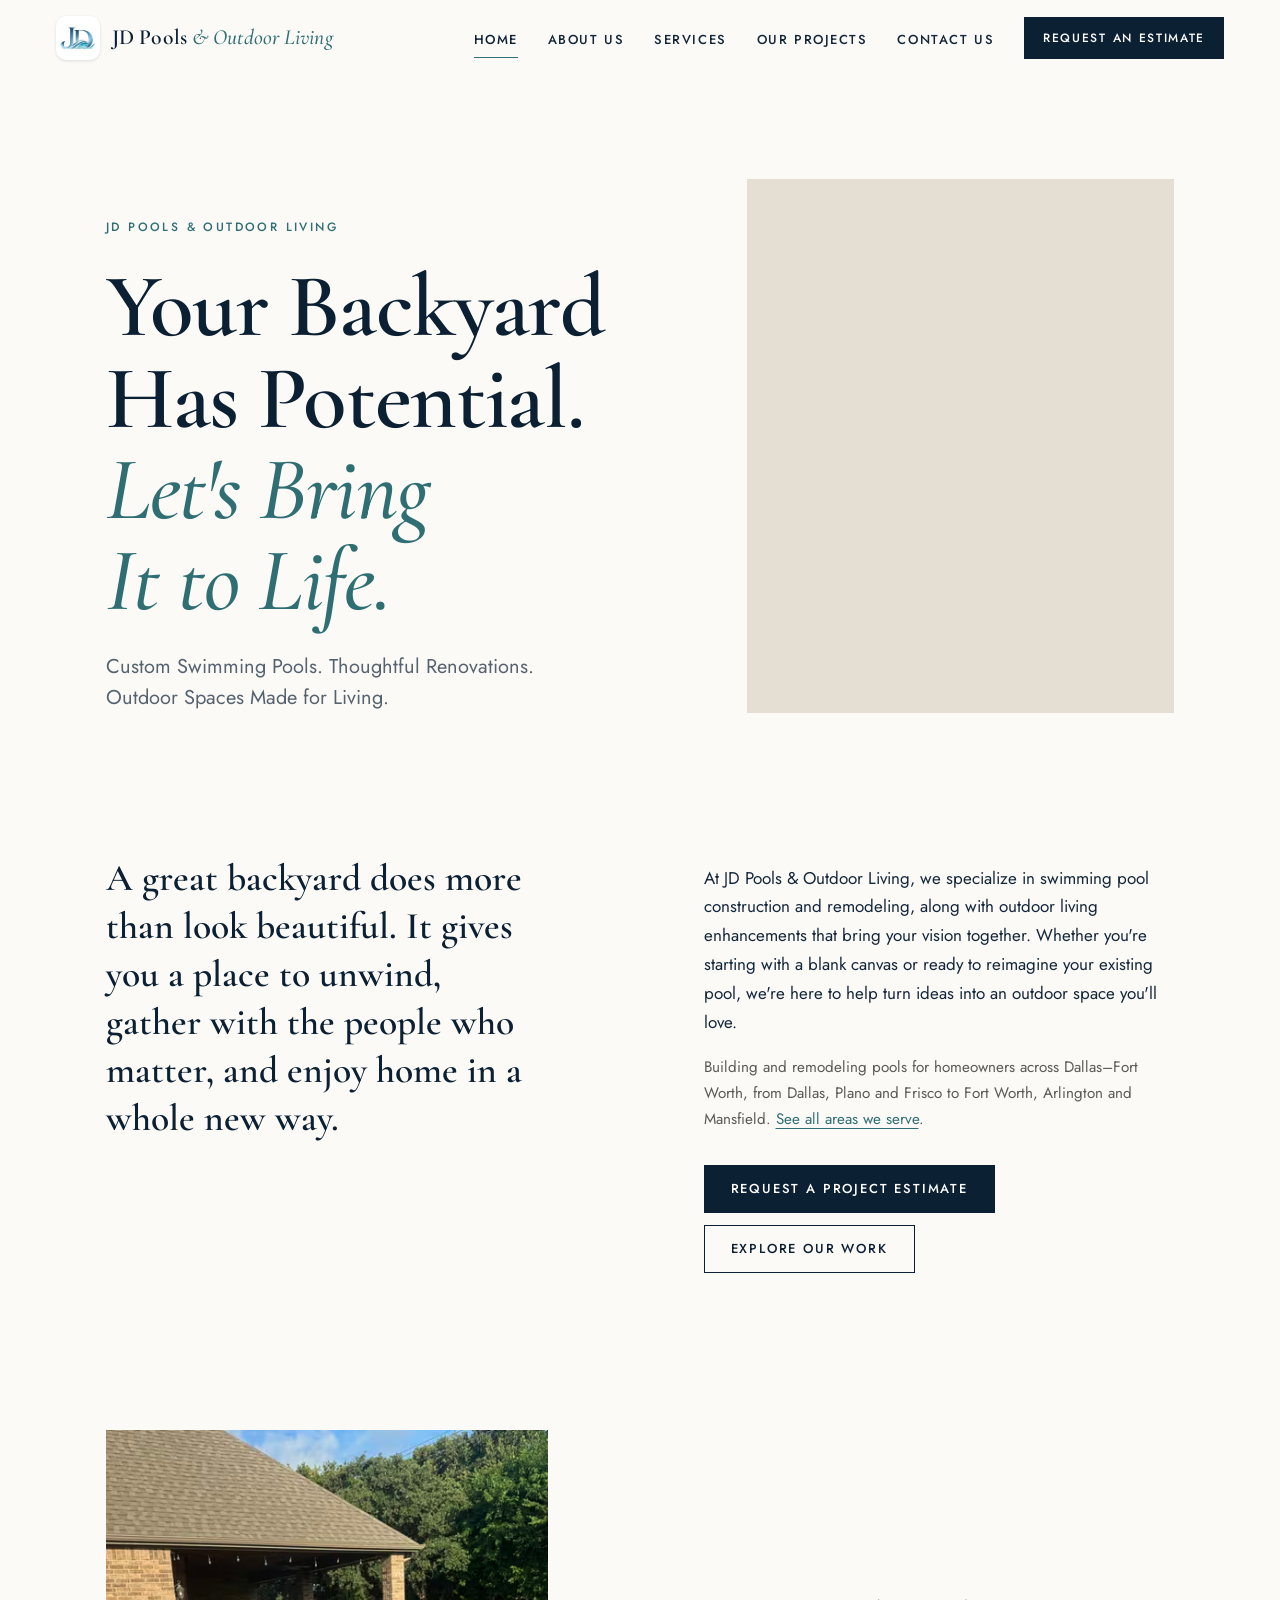
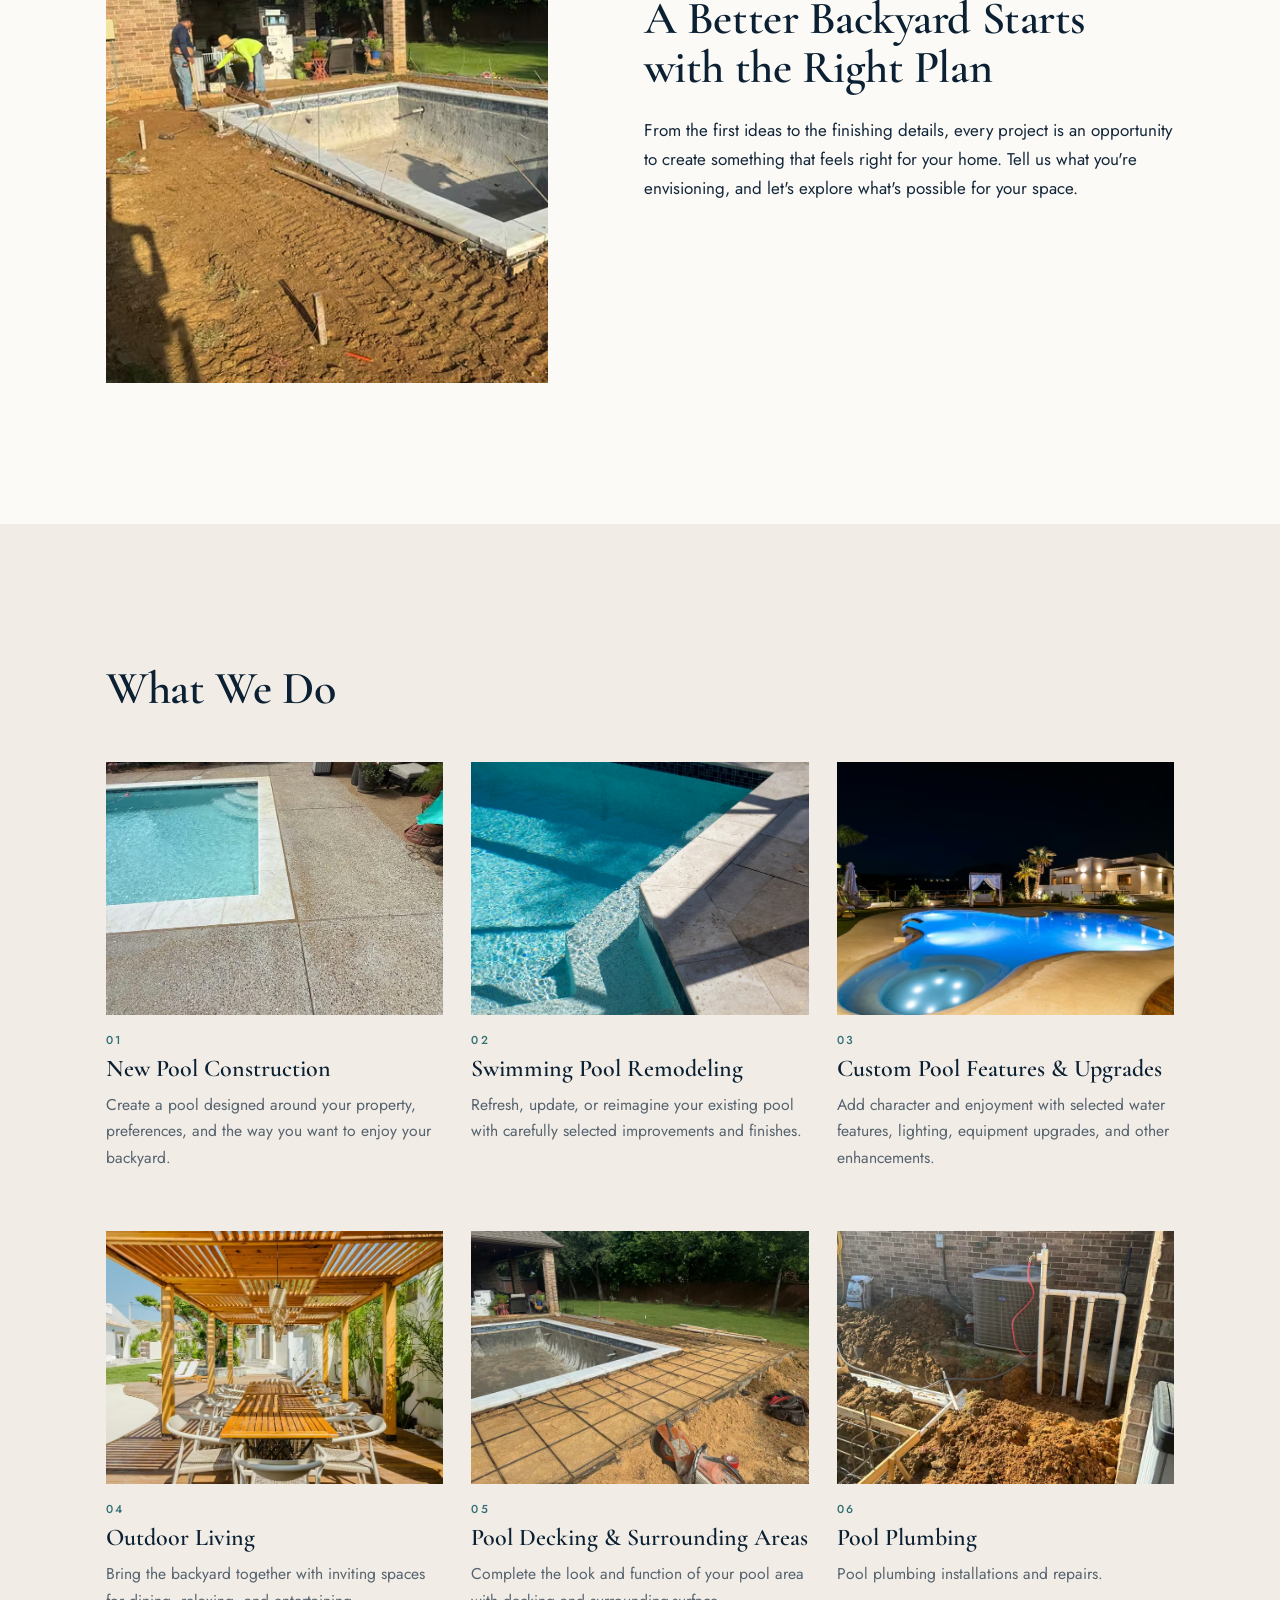
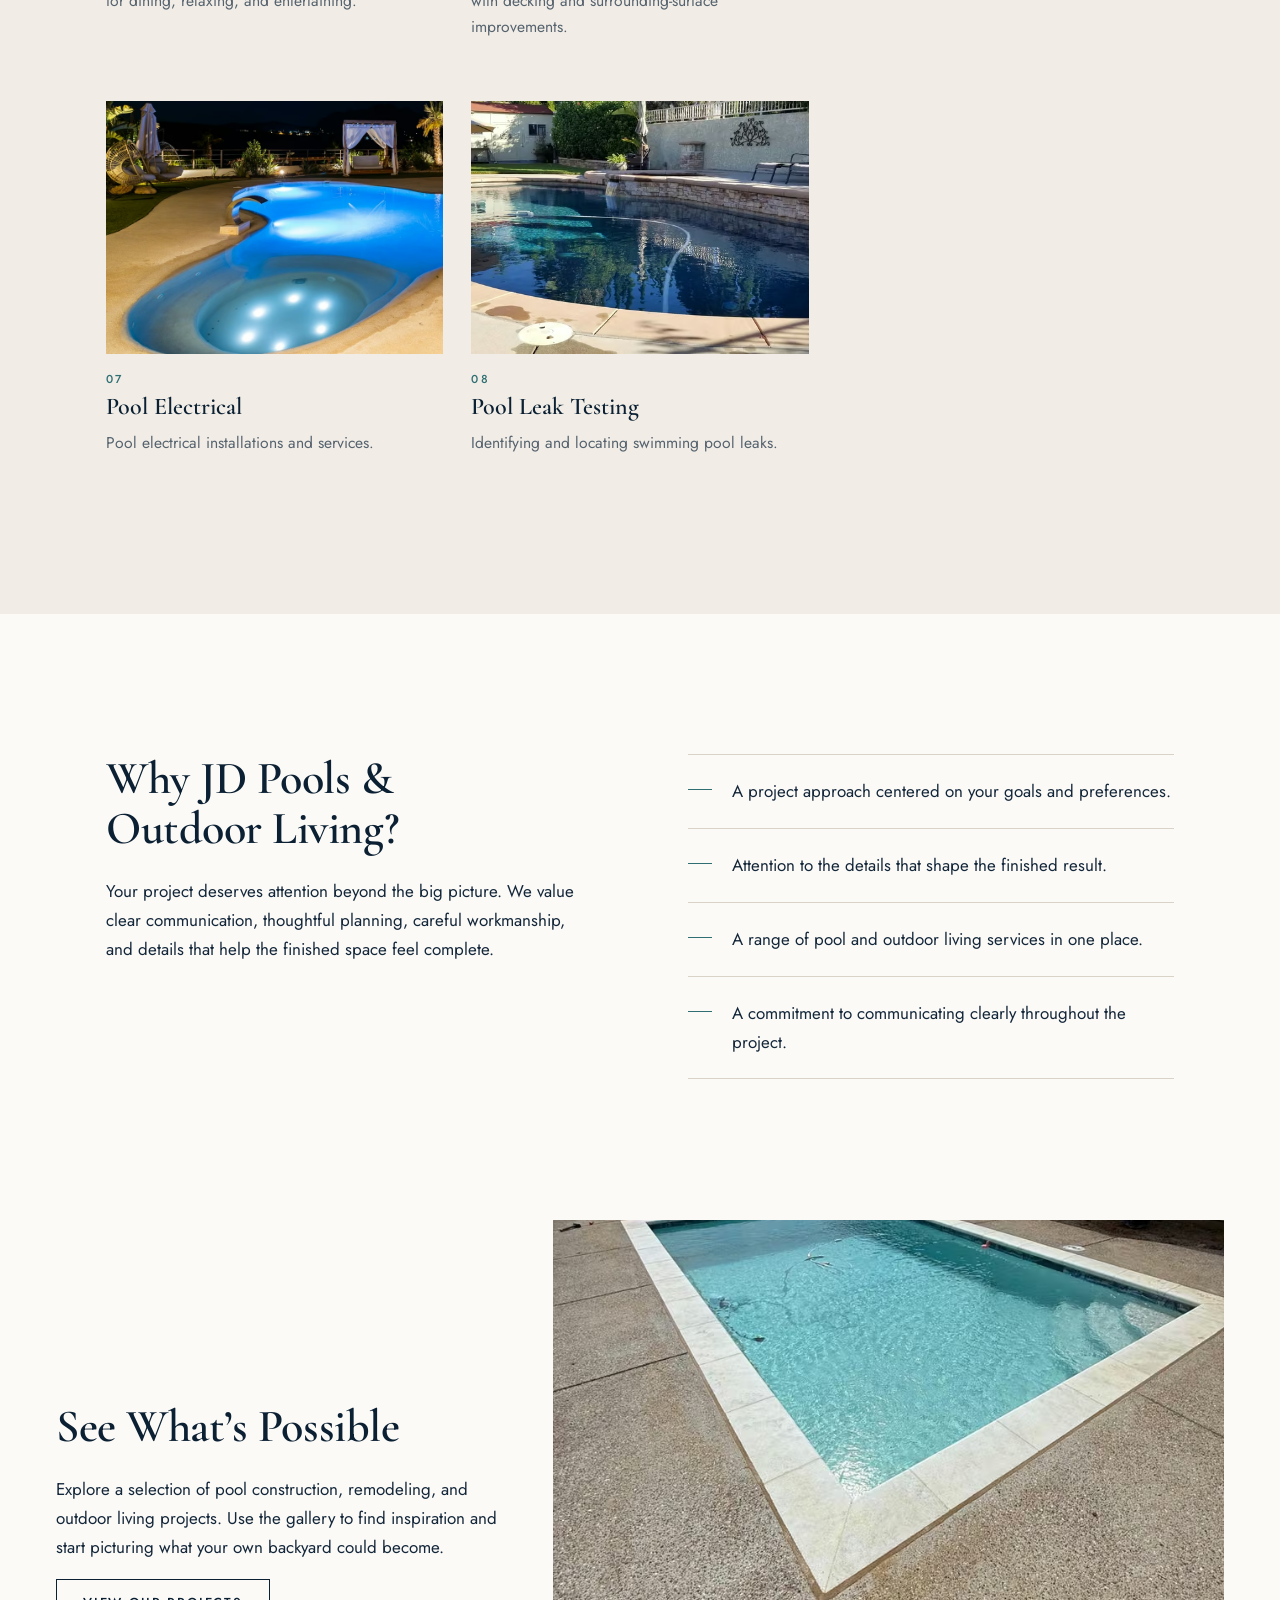
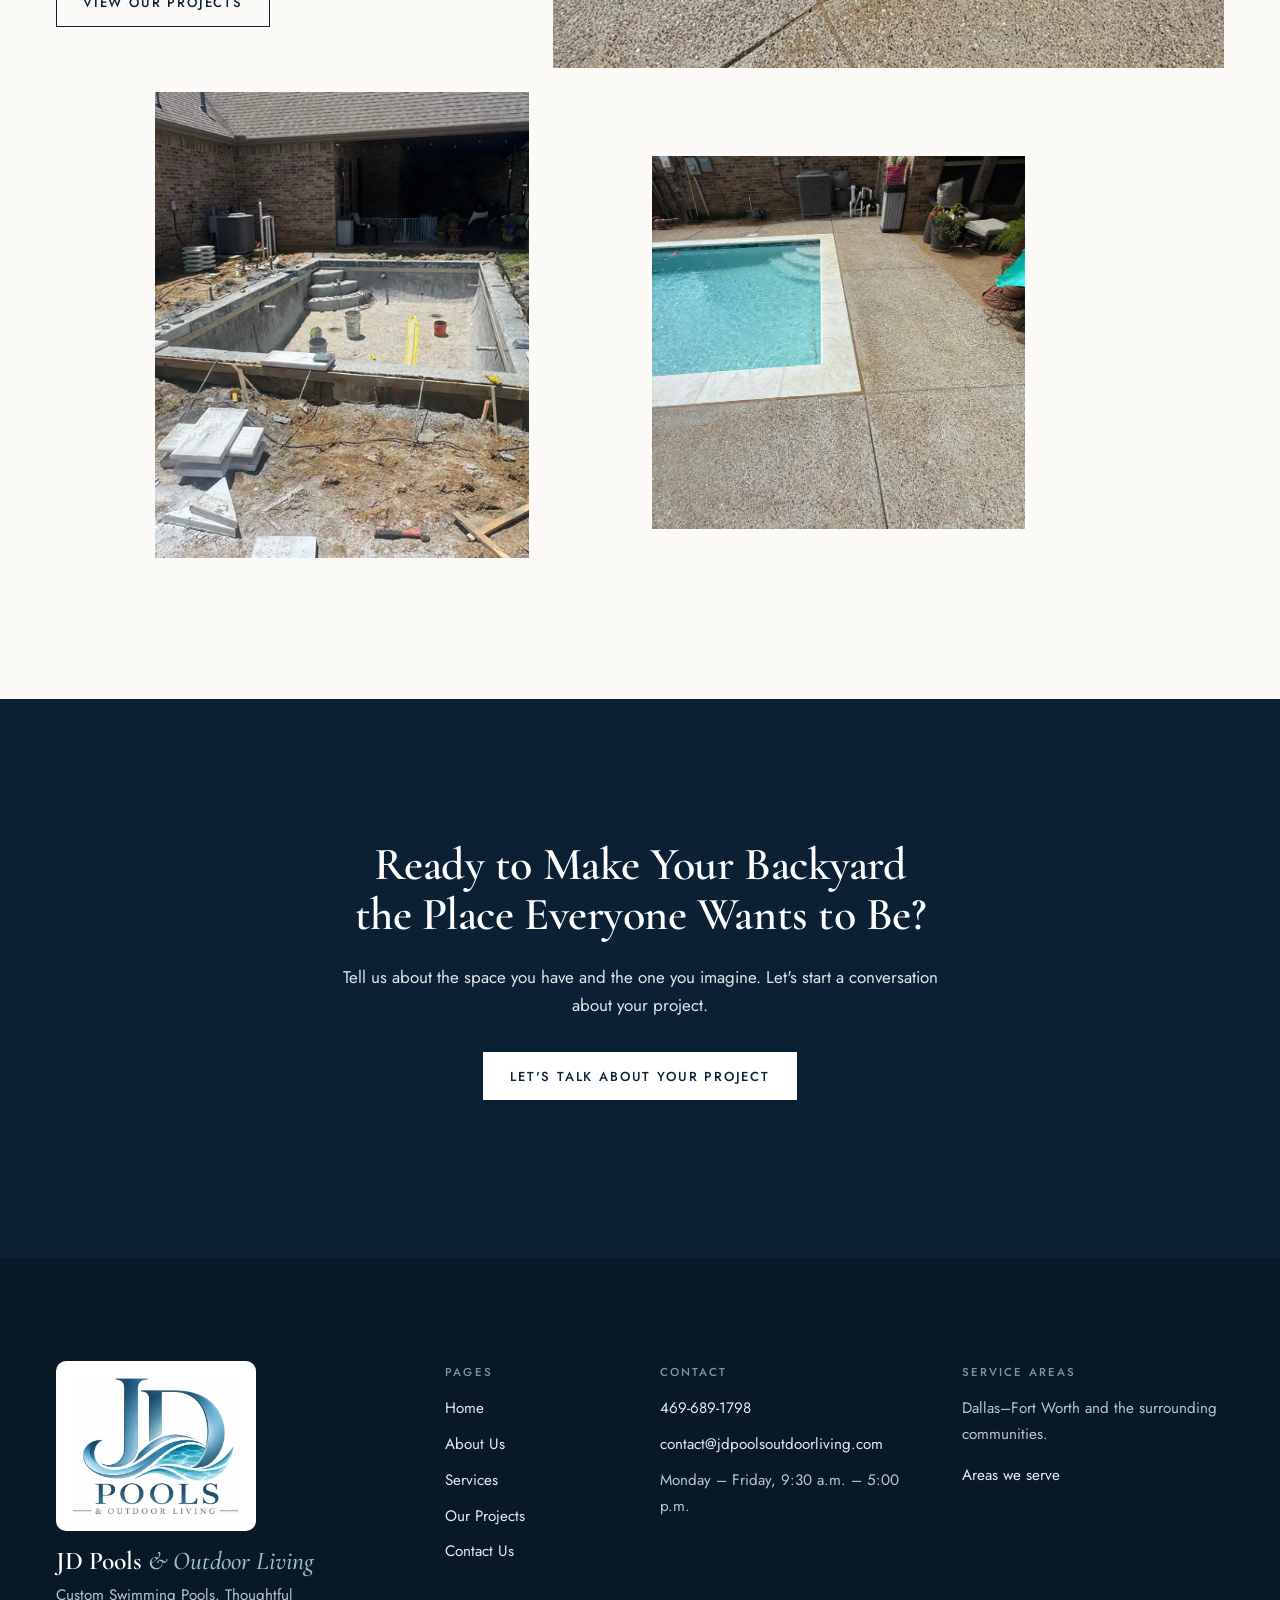
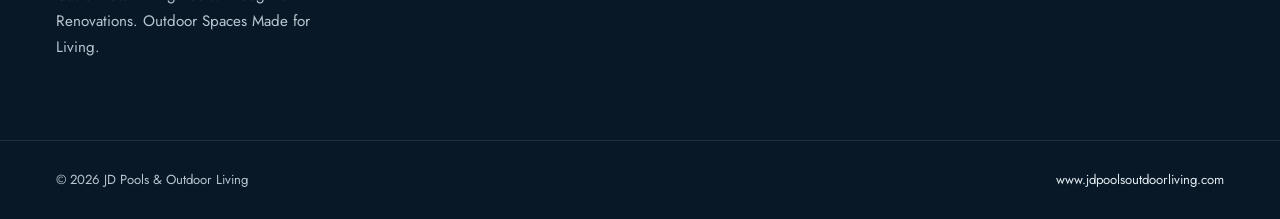
==== index.html @ 35a2183e "Publish Version A static preview for GitHub Pages" ====
<!doctype html>
<html lang="en-US">
<head>
<meta charset="utf-8">
<meta name="viewport" content="width=device-width, initial-scale=1">
<title>Custom Pool Builder in Dallas–Fort Worth | JD Pools &amp; Outdoor Living</title>
<meta name="description" content="Custom swimming pools, thoughtful renovations and outdoor spaces made for living. Pool construction and remodeling across Dallas, Fort Worth, Plano, Frisco, Arlington and nearby DFW cities."><meta name="robots" content="noindex, nofollow"><link rel="canonical" href="https://www.jdpoolsoutdoorliving.com/">
<meta property="og:type" content="website">
<meta property="og:site_name" content="JD Pools &amp; Outdoor Living">
<meta property="og:title" content="Custom Pool Builder in Dallas–Fort Worth | JD Pools &amp; Outdoor Living">
<meta property="og:description" content="Custom swimming pools, thoughtful renovations and outdoor spaces made for living. Pool construction and remodeling across Dallas, Fort Worth, Plano, Frisco, Arlington and nearby DFW cities."><meta property="og:url" content="https://www.jdpoolsoutdoorliving.com/">
<meta property="og:image" content="https://www.jdpoolsoutdoorliving.com/static/img/logo.png"><meta property="og:image:width" content="1122"><meta property="og:image:height" content="937"><meta name="twitter:card" content="summary">
<meta name="theme-color" content="#0b2033">
<link rel="icon" href="static/img/favicon-32.png" type="image/png">
<link rel="icon" href="favicon.ico" sizes="32x32">
<link rel="apple-touch-icon" href="static/img/apple-touch-icon.png">
<link rel="preload" href="static/fonts/cormorantgaramond-600-latin.woff2" as="font" type="font/woff2" crossorigin>
<link rel="preload" href="static/fonts/jost-400-latin.woff2" as="font" type="font/woff2" crossorigin>
<link rel="stylesheet" href="static/css/site.css?v=202611111937">
<link rel="preload" as="image" type="image/avif" media="(max-width: 899px)" imagesrcset="static/img/photos/finished-long-m-480.avif 480w, static/img/photos/finished-long-m-800.avif 800w, static/img/photos/finished-long-m-1200.avif 1200w" imagesizes="calc(100vw - 40px)" fetchpriority="high"><link rel="preload" as="image" type="image/avif" media="(min-width: 900px)" imagesrcset="static/img/photos/finished-long-480.avif 480w, static/img/photos/finished-long-800.avif 800w, static/img/photos/finished-long-1200.avif 1200w" imagesizes="42vw" fetchpriority="high"><script type="application/ld+json">{
 "@context": "https://schema.org",
 "@type": [
  "LocalBusiness",
  "HomeAndConstructionBusiness"
 ],
 "@id": "https://www.jdpoolsoutdoorliving.com/#business",
 "name": "JD Pools & Outdoor Living",
 "url": "https://www.jdpoolsoutdoorliving.com/",
 "logo": "https://www.jdpoolsoutdoorliving.com/static/img/logo.png",
 "image": "https://www.jdpoolsoutdoorliving.com/static/img/logo.png",
 "telephone": "+14696891798",
 "email": "contact@jdpoolsoutdoorliving.com",
 "openingHoursSpecification": [
  {
   "@type": "OpeningHoursSpecification",
   "dayOfWeek": [
    "Monday",
    "Tuesday",
    "Wednesday",
    "Thursday",
    "Friday"
   ],
   "opens": "09:30",
   "closes": "17:00"
  }
 ],
 "areaServed": [
  {
   "@type": "City",
   "name": "Dallas",
   "containedInPlace": {
    "@type": "AdministrativeArea",
    "name": "Dallas County, Texas",
    "containedInPlace": {
     "@type": "State",
     "name": "Texas"
    }
   }
  },
  {
   "@type": "City",
   "name": "Fort Worth",
   "containedInPlace": {
    "@type": "AdministrativeArea",
    "name": "Tarrant County, Texas",
    "containedInPlace": {
     "@type": "State",
     "name": "Texas"
    }
   }
  },
  {
   "@type": "City",
   "name": "Arlington",
   "containedInPlace": {
    "@type": "AdministrativeArea",
    "name": "Tarrant County, Texas",
    "containedInPlace": {
     "@type": "State",
     "name": "Texas"
    }
   }
  },
  {
   "@type": "City",
   "name": "Plano",
   "containedInPlace": {
    "@type": "AdministrativeArea",
    "name": "Collin County, Texas",
    "containedInPlace": {
     "@type": "State",
     "name": "Texas"
    }
   }
  },
  {
   "@type": "City",
   "name": "Frisco",
   "containedInPlace": {
    "@type": "AdministrativeArea",
    "name": "Collin County, Texas",
    "containedInPlace": {
     "@type": "State",
     "name": "Texas"
    }
   }
  },
  {
   "@type": "City",
   "name": "McKinney",
   "containedInPlace": {
    "@type": "AdministrativeArea",
    "name": "Collin County, Texas",
    "containedInPlace": {
     "@type": "State",
     "name": "Texas"
    }
   }
  },
  {
   "@type": "City",
   "name": "Allen",
   "containedInPlace": {
    "@type": "AdministrativeArea",
    "name": "Collin County, Texas",
    "containedInPlace": {
     "@type": "State",
     "name": "Texas"
    }
   }
  },
  {
   "@type": "City",
   "name": "Richardson",
   "containedInPlace": {
    "@type": "AdministrativeArea",
    "name": "Dallas County, Texas",
    "containedInPlace": {
     "@type": "State",
     "name": "Texas"
    }
   }
  },
  {
   "@type": "City",
   "name": "Wylie",
   "containedInPlace": {
    "@type": "AdministrativeArea",
    "name": "Collin County, Texas",
    "containedInPlace": {
     "@type": "State",
     "name": "Texas"
    }
   }
  },
  {
   "@type": "City",
   "name": "Sachse",
   "containedInPlace": {
    "@type": "AdministrativeArea",
    "name": "Dallas County, Texas",
    "containedInPlace": {
     "@type": "State",
     "name": "Texas"
    }
   }
  },
  {
   "@type": "City",
   "name": "Celina",
   "containedInPlace": {
    "@type": "AdministrativeArea",
    "name": "Collin County, Texas",
    "containedInPlace": {
     "@type": "State",
     "name": "Texas"
    }
   }
  },
  {
   "@type": "City",
   "name": "Irving",
   "containedInPlace": {
    "@type": "AdministrativeArea",
    "name": "Dallas County, Texas",
    "containedInPlace": {
     "@type": "State",
     "name": "Texas"
    }
   }
  },
  {
   "@type": "City",
   "name": "Garland",
   "containedInPlace": {
    "@type": "AdministrativeArea",
    "name": "Dallas County, Texas",
    "containedInPlace": {
     "@type": "State",
     "name": "Texas"
    }
   }
  },
  {
   "@type": "City",
   "name": "Mesquite",
   "containedInPlace": {
    "@type": "AdministrativeArea",
    "name": "Dallas County, Texas",
    "containedInPlace": {
     "@type": "State",
     "name": "Texas"
    }
   }
  },
  {
   "@type": "City",
   "name": "Grand Prairie",
   "containedInPlace": {
    "@type": "AdministrativeArea",
    "name": "Dallas County, Texas",
    "containedInPlace": {
     "@type": "State",
     "name": "Texas"
    }
   }
  },
  {
   "@type": "City",
   "name": "Carrollton",
   "containedInPlace": {
    "@type": "AdministrativeArea",
    "name": "Dallas County, Texas",
    "containedInPlace": {
     "@type": "State",
     "name": "Texas"
    }
   }
  },
  {
   "@type": "City",
   "name": "Cedar Hill",
   "containedInPlace": {
    "@type": "AdministrativeArea",
    "name": "Dallas County, Texas",
    "containedInPlace": {
     "@type": "State",
     "name": "Texas"
    }
   }
  },
  {
   "@type": "City",
   "name": "DeSoto",
   "containedInPlace": {
    "@type": "AdministrativeArea",
    "name": "Dallas County, Texas",
    "containedInPlace": {
     "@type": "State",
     "name": "Texas"
    }
   }
  },
  {
   "@type": "City",
   "name": "Duncanville",
   "containedInPlace": {
    "@type": "AdministrativeArea",
    "name": "Dallas County, Texas",
    "containedInPlace": {
     "@type": "State",
     "name": "Texas"
    }
   }
  },
  {
   "@type": "City",
   "name": "Grapevine",
   "containedInPlace": {
    "@type": "AdministrativeArea",
    "name": "Tarrant County, Texas",
    "containedInPlace": {
     "@type": "State",
     "name": "Texas"
    }
   }
  },
  {
   "@type": "City",
   "name": "Euless",
   "containedInPlace": {
    "@type": "AdministrativeArea",
    "name": "Tarrant County, Texas",
    "containedInPlace": {
     "@type": "State",
     "name": "Texas"
    }
   }
  },
  {
   "@type": "City",
   "name": "Bedford",
   "containedInPlace": {
    "@type": "AdministrativeArea",
    "name": "Tarrant County, Texas",
    "containedInPlace": {
     "@type": "State",
     "name": "Texas"
    }
   }
  },
  {
   "@type": "City",
   "name": "Hurst",
   "containedInPlace": {
    "@type": "AdministrativeArea",
    "name": "Tarrant County, Texas",
    "containedInPlace": {
     "@type": "State",
     "name": "Texas"
    }
   }
  },
  {
   "@type": "City",
   "name": "Southlake",
   "containedInPlace": {
    "@type": "AdministrativeArea",
    "name": "Tarrant County, Texas",
    "containedInPlace": {
     "@type": "State",
     "name": "Texas"
    }
   }
  },
  {
   "@type": "City",
   "name": "Keller",
   "containedInPlace": {
    "@type": "AdministrativeArea",
    "name": "Tarrant County, Texas",
    "containedInPlace": {
     "@type": "State",
     "name": "Texas"
    }
   }
  },
  {
   "@type": "City",
   "name": "North Richland Hills",
   "containedInPlace": {
    "@type": "AdministrativeArea",
    "name": "Tarrant County, Texas",
    "containedInPlace": {
     "@type": "State",
     "name": "Texas"
    }
   }
  },
  {
   "@type": "City",
   "name": "Colleyville",
   "containedInPlace": {
    "@type": "AdministrativeArea",
    "name": "Tarrant County, Texas",
    "containedInPlace": {
     "@type": "State",
     "name": "Texas"
    }
   }
  },
  {
   "@type": "City",
   "name": "Mansfield",
   "containedInPlace": {
    "@type": "AdministrativeArea",
    "name": "Tarrant County, Texas",
    "containedInPlace": {
     "@type": "State",
     "name": "Texas"
    }
   }
  },
  {
   "@type": "City",
   "name": "Denton",
   "containedInPlace": {
    "@type": "AdministrativeArea",
    "name": "Denton County, Texas",
    "containedInPlace": {
     "@type": "State",
     "name": "Texas"
    }
   }
  },
  {
   "@type": "City",
   "name": "Lewisville",
   "containedInPlace": {
    "@type": "AdministrativeArea",
    "name": "Denton County, Texas",
    "containedInPlace": {
     "@type": "State",
     "name": "Texas"
    }
   }
  },
  {
   "@type": "City",
   "name": "Flower Mound",
   "containedInPlace": {
    "@type": "AdministrativeArea",
    "name": "Denton County, Texas",
    "containedInPlace": {
     "@type": "State",
     "name": "Texas"
    }
   }
  },
  {
   "@type": "City",
   "name": "The Colony",
   "containedInPlace": {
    "@type": "AdministrativeArea",
    "name": "Denton County, Texas",
    "containedInPlace": {
     "@type": "State",
     "name": "Texas"
    }
   }
  },
  {
   "@type": "City",
   "name": "Little Elm",
   "containedInPlace": {
    "@type": "AdministrativeArea",
    "name": "Denton County, Texas",
    "containedInPlace": {
     "@type": "State",
     "name": "Texas"
    }
   }
  },
  {
   "@type": "City",
   "name": "Roanoke",
   "containedInPlace": {
    "@type": "AdministrativeArea",
    "name": "Denton County, Texas",
    "containedInPlace": {
     "@type": "State",
     "name": "Texas"
    }
   }
  },
  {
   "@type": "City",
   "name": "Rockwall",
   "containedInPlace": {
    "@type": "AdministrativeArea",
    "name": "Rockwall County, Texas",
    "containedInPlace": {
     "@type": "State",
     "name": "Texas"
    }
   }
  },
  {
   "@type": "City",
   "name": "Rowlett",
   "containedInPlace": {
    "@type": "AdministrativeArea",
    "name": "Dallas County, Texas",
    "containedInPlace": {
     "@type": "State",
     "name": "Texas"
    }
   }
  },
  {
   "@type": "City",
   "name": "Forney",
   "containedInPlace": {
    "@type": "AdministrativeArea",
    "name": "Kaufman County, Texas",
    "containedInPlace": {
     "@type": "State",
     "name": "Texas"
    }
   }
  }
 ],
 "makesOffer": [
  {
   "@type": "Offer",
   "itemOffered": {
    "@type": "Service",
    "name": "New Swimming Pool Construction"
   }
  },
  {
   "@type": "Offer",
   "itemOffered": {
    "@type": "Service",
    "name": "Swimming Pool Remodeling"
   }
  },
  {
   "@type": "Offer",
   "itemOffered": {
    "@type": "Service",
    "name": "Custom Pool Features & Upgrades"
   }
  },
  {
   "@type": "Offer",
   "itemOffered": {
    "@type": "Service",
    "name": "Outdoor Living"
   }
  },
  {
   "@type": "Offer",
   "itemOffered": {
    "@type": "Service",
    "name": "Pool Decking & Surrounding Areas"
   }
  },
  {
   "@type": "Offer",
   "itemOffered": {
    "@type": "Service",
    "name": "Pool Plumbing"
   }
  },
  {
   "@type": "Offer",
   "itemOffered": {
    "@type": "Service",
    "name": "Pool Electrical"
   }
  },
  {
   "@type": "Offer",
   "itemOffered": {
    "@type": "Service",
    "name": "Pool Leak Testing"
   }
  }
 ]
}</script></head>
<body class="page-index hero-a">
<a class="skip" href="#main">Skip to content</a>
<header class="hdr" data-hdr>
  <div class="hdr__in wrap">
    <a class="brand" href="index.html" aria-label="JD Pools &amp; Outdoor Living, home">
      <img class="brand__mark" src="static/img/mark-96.png" width="44" height="44" alt="">
      <span class="brand__name">JD Pools <em>&amp; Outdoor Living</em></span>
    </a>
    <nav class="nav" aria-label="Main">
      <button class="nav__toggle" aria-expanded="false" aria-controls="menu" data-menu-btn><span class="sr">Menu</span><span class="nav__bars" aria-hidden="true"></span></button>
      <ul id="menu" class="nav__list" data-menu>
<li><a href="index.html" aria-current="page">Home</a></li><li><a href="about.html">About Us</a></li><li><a href="services.html">Services</a></li><li><a href="projects.html">Our Projects</a></li><li><a href="contact.html">Contact Us</a></li>        <li class="nav__cta"><a class="btn btn--primary btn--sm" href="contact.html#estimate">Request an Estimate</a></li>
      </ul>
    </nav>
  </div>
</header>
<main id="main">
<section class="heroA" aria-labelledby="h1">
  <div class="wrap heroA__grid">
  <div class="heroA__text">
    <p class="eyebrow">JD Pools &amp; Outdoor Living</p>
    <h1 id="h1" class="display">Your Backyard Has Potential. <span>Let's Bring It to Life.</span></h1>
    <p class="lede">Custom Swimming Pools. Thoughtful Renovations. Outdoor Spaces Made for Living.</p>
  </div>
  <div class="heroA__media">
    <div class="photo heroA__photo" style="aspect-ratio:4/5" data-src="client"><picture><source media="(max-width: 899px)" type="image/avif" srcset="static/img/photos/finished-long-m-480.avif 480w, static/img/photos/finished-long-m-800.avif 800w, static/img/photos/finished-long-m-1200.avif 1200w" sizes="calc(100vw - 40px)"><source media="(max-width: 899px)" type="image/webp" srcset="static/img/photos/finished-long-m-480.webp 480w, static/img/photos/finished-long-m-800.webp 800w, static/img/photos/finished-long-m-1200.webp 1200w" sizes="calc(100vw - 40px)"><source media="(max-width: 899px)" srcset="static/img/photos/finished-long-m-480.jpg 480w, static/img/photos/finished-long-m-800.jpg 800w, static/img/photos/finished-long-m-1200.jpg 1200w" sizes="calc(100vw - 40px)"><source type="image/avif" srcset="static/img/photos/finished-long-480.avif 480w, static/img/photos/finished-long-800.avif 800w, static/img/photos/finished-long-1200.avif 1200w" sizes="(min-width: 900px) 42vw, calc(100vw - 40px)"><source type="image/webp" srcset="static/img/photos/finished-long-480.webp 480w, static/img/photos/finished-long-800.webp 800w, static/img/photos/finished-long-1200.webp 1200w" sizes="(min-width: 900px) 42vw, calc(100vw - 40px)"><img src="static/img/photos/finished-long-1200.jpg" srcset="static/img/photos/finished-long-480.jpg 480w, static/img/photos/finished-long-800.jpg 800w, static/img/photos/finished-long-1200.jpg 1200w" sizes="(min-width: 900px) 42vw, calc(100vw - 40px)" alt="Finished gunite pool with blue water, exposed-aggregate deck and brick home behind, under a summer sky" width="1200" height="1600" fetchpriority="high" loading="eager" decoding="async" style="object-position:50% 60%"></picture></div>
  </div>
  </div>
</section>

<section class="intro wrap" aria-label="Introduction">
  <div class="intro__grid">
    <p class="intro__big">A great backyard does more than look beautiful. It gives you a place to unwind, gather with the people who matter, and enjoy home in a whole new way.</p>
    <div class="intro__body">
      <p>At JD Pools &amp; Outdoor Living, we specialize in swimming pool construction and remodeling, along with outdoor living enhancements that bring your vision together. Whether you're starting with a blank canvas or ready to reimagine your existing pool, we're here to help turn ideas into an outdoor space you'll love.</p>
      <p class="seo-line">Building and remodeling pools for homeowners across Dallas–Fort Worth, from Dallas, Plano and Frisco to Fort Worth, Arlington and Mansfield. <a class="link" href="contact.html#areas">See all areas we serve</a>.</p>
<p class="btnrow"><a class="btn btn--primary" href="contact.html#estimate">Request a Project Estimate</a> <a class="btn btn--ghost" href="projects.html">Explore Our Work</a></p>    </div>
  </div>
</section>

<section class="split wrap" aria-labelledby="plan">
  <div class="split__media"><div class="photo " style="aspect-ratio:4/5" data-src="client"><picture><source type="image/avif" srcset="static/img/photos/coping-crew-480.avif 480w, static/img/photos/coping-crew-800.avif 800w, static/img/photos/coping-crew-1200.avif 1200w, static/img/photos/coping-crew-1600.avif 1600w" sizes="(min-width: 1100px) 50vw, 100vw"><source type="image/webp" srcset="static/img/photos/coping-crew-480.webp 480w, static/img/photos/coping-crew-800.webp 800w, static/img/photos/coping-crew-1200.webp 1200w, static/img/photos/coping-crew-1600.webp 1600w" sizes="(min-width: 1100px) 50vw, 100vw"><img src="static/img/photos/coping-crew-1200.jpg" srcset="static/img/photos/coping-crew-480.jpg 480w, static/img/photos/coping-crew-800.jpg 800w, static/img/photos/coping-crew-1200.jpg 1200w, static/img/photos/coping-crew-1600.jpg 1600w" sizes="(min-width: 1100px) 50vw, 100vw" alt="Crew finishing coping around a new pool shell beside a covered brick patio" width="1200" height="900" loading="lazy" decoding="async" style="object-position:40% 50%"></picture></div></div>
  <div class="split__text">
    <h2 id="plan" class="h2">A Better Backyard Starts with the Right Plan</h2>
    <p>From the first ideas to the finishing details, every project is an opportunity to create something that feels right for your home. Tell us what you're envisioning, and let's explore what's possible for your space.</p>
  </div>
</section>

<section class="services-teaser" aria-labelledby="wwd">
  <div class="wrap">
    <h2 id="wwd" class="h2">What We Do</h2>
    <ol class="svc-list">
      <li class="svc-item">
        <a href="services.html#new-pool-construction" class="svc-item__link">
          <div class="photo " style="aspect-ratio:4/3" data-src="client"><picture><source type="image/avif" srcset="static/img/photos/finished-patio-480.avif 480w, static/img/photos/finished-patio-800.avif 800w, static/img/photos/finished-patio-1200.avif 1200w" sizes="(min-width: 1100px) 50vw, 100vw"><source type="image/webp" srcset="static/img/photos/finished-patio-480.webp 480w, static/img/photos/finished-patio-800.webp 800w, static/img/photos/finished-patio-1200.webp 1200w" sizes="(min-width: 1100px) 50vw, 100vw"><img src="static/img/photos/finished-patio-1200.jpg" srcset="static/img/photos/finished-patio-480.jpg 480w, static/img/photos/finished-patio-800.jpg 800w, static/img/photos/finished-patio-1200.jpg 1200w" sizes="(min-width: 1100px) 50vw, 100vw" alt="Newly finished gunite pool with exposed-aggregate decking and brick patio" width="1200" height="1600" loading="lazy" decoding="async" style="object-position:50% 60%"></picture></div>
          <span class="svc-item__num" aria-hidden="true">01</span>
          <h3 class="h3">New Pool Construction</h3>
          <p>Create a pool designed around your property, preferences, and the way you want to enjoy your backyard.</p>
        </a>
      </li>
      <li class="svc-item">
        <a href="services.html#pool-remodeling" class="svc-item__link">
          <div class="photo " style="aspect-ratio:4/3" data-src="stock"><picture><source type="image/avif" srcset="static/img/photos/stock-pool-resurfaced-480.avif 480w, static/img/photos/stock-pool-resurfaced-800.avif 800w, static/img/photos/stock-pool-resurfaced-1200.avif 1200w, static/img/photos/stock-pool-resurfaced-1600.avif 1600w" sizes="(min-width: 1100px) 50vw, 100vw"><source type="image/webp" srcset="static/img/photos/stock-pool-resurfaced-480.webp 480w, static/img/photos/stock-pool-resurfaced-800.webp 800w, static/img/photos/stock-pool-resurfaced-1200.webp 1200w, static/img/photos/stock-pool-resurfaced-1600.webp 1600w" sizes="(min-width: 1100px) 50vw, 100vw"><img src="static/img/photos/stock-pool-resurfaced-1200.jpg" srcset="static/img/photos/stock-pool-resurfaced-480.jpg 480w, static/img/photos/stock-pool-resurfaced-800.jpg 800w, static/img/photos/stock-pool-resurfaced-1200.jpg 1200w, static/img/photos/stock-pool-resurfaced-1600.jpg 1600w" sizes="(min-width: 1100px) 50vw, 100vw" alt="Pool steps with fresh blue waterline tile and travertine coping, illustrating a refreshed finish (stock photo, not a JD Pools project)" width="1200" height="800" loading="lazy" decoding="async" style="object-position:50% 50%"></picture></div>
          <span class="svc-item__num" aria-hidden="true">02</span>
          <h3 class="h3">Swimming Pool Remodeling</h3>
          <p>Refresh, update, or reimagine your existing pool with carefully selected improvements and finishes.</p>
        </a>
      </li>
      <li class="svc-item">
        <a href="services.html#pool-features" class="svc-item__link">
          <div class="photo " style="aspect-ratio:4/3" data-src="stock"><picture><source type="image/avif" srcset="static/img/photos/stock-pool-lights-night-480.avif 480w, static/img/photos/stock-pool-lights-night-800.avif 800w, static/img/photos/stock-pool-lights-night-1200.avif 1200w, static/img/photos/stock-pool-lights-night-1600.avif 1600w" sizes="(min-width: 1100px) 50vw, 100vw"><source type="image/webp" srcset="static/img/photos/stock-pool-lights-night-480.webp 480w, static/img/photos/stock-pool-lights-night-800.webp 800w, static/img/photos/stock-pool-lights-night-1200.webp 1200w, static/img/photos/stock-pool-lights-night-1600.webp 1600w" sizes="(min-width: 1100px) 50vw, 100vw"><img src="static/img/photos/stock-pool-lights-night-1200.jpg" srcset="static/img/photos/stock-pool-lights-night-480.jpg 480w, static/img/photos/stock-pool-lights-night-800.jpg 800w, static/img/photos/stock-pool-lights-night-1200.jpg 1200w, static/img/photos/stock-pool-lights-night-1600.jpg 1600w" sizes="(min-width: 1100px) 50vw, 100vw" alt="Free-form pool glowing with underwater LED lights at night (stock photo)" width="1200" height="800" loading="lazy" decoding="async" style="object-position:50% 60%"></picture></div>
          <span class="svc-item__num" aria-hidden="true">03</span>
          <h3 class="h3">Custom Pool Features &amp; Upgrades</h3>
          <p>Add character and enjoyment with selected water features, lighting, equipment upgrades, and other enhancements.</p>
        </a>
      </li>
      <li class="svc-item">
        <a href="services.html#outdoor-living" class="svc-item__link">
          <div class="photo " style="aspect-ratio:4/3" data-src="stock"><picture><source type="image/avif" srcset="static/img/photos/stock-pergola-dining-480.avif 480w, static/img/photos/stock-pergola-dining-800.avif 800w, static/img/photos/stock-pergola-dining-1200.avif 1200w, static/img/photos/stock-pergola-dining-1600.avif 1600w" sizes="(min-width: 1100px) 50vw, 100vw"><source type="image/webp" srcset="static/img/photos/stock-pergola-dining-480.webp 480w, static/img/photos/stock-pergola-dining-800.webp 800w, static/img/photos/stock-pergola-dining-1200.webp 1200w, static/img/photos/stock-pergola-dining-1600.webp 1600w" sizes="(min-width: 1100px) 50vw, 100vw"><img src="static/img/photos/stock-pergola-dining-1200.jpg" srcset="static/img/photos/stock-pergola-dining-480.jpg 480w, static/img/photos/stock-pergola-dining-800.jpg 800w, static/img/photos/stock-pergola-dining-1200.jpg 1200w, static/img/photos/stock-pergola-dining-1600.jpg 1600w" sizes="(min-width: 1100px) 50vw, 100vw" alt="Shaded wooden pergola over an outdoor dining table on a deck (stock photo)" width="1200" height="800" loading="lazy" decoding="async" style="object-position:50% 50%"></picture></div>
          <span class="svc-item__num" aria-hidden="true">04</span>
          <h3 class="h3">Outdoor Living</h3>
          <p>Bring the backyard together with inviting spaces for dining, relaxing, and entertaining.</p>
        </a>
      </li>
      <li class="svc-item">
        <a href="services.html#pool-decking" class="svc-item__link">
          <div class="photo " style="aspect-ratio:4/3" data-src="client"><picture><source type="image/avif" srcset="static/img/photos/deck-steel-480.avif 480w, static/img/photos/deck-steel-800.avif 800w, static/img/photos/deck-steel-1200.avif 1200w, static/img/photos/deck-steel-1600.avif 1600w" sizes="(min-width: 1100px) 50vw, 100vw"><source type="image/webp" srcset="static/img/photos/deck-steel-480.webp 480w, static/img/photos/deck-steel-800.webp 800w, static/img/photos/deck-steel-1200.webp 1200w, static/img/photos/deck-steel-1600.webp 1600w" sizes="(min-width: 1100px) 50vw, 100vw"><img src="static/img/photos/deck-steel-1200.jpg" srcset="static/img/photos/deck-steel-480.jpg 480w, static/img/photos/deck-steel-800.jpg 800w, static/img/photos/deck-steel-1200.jpg 1200w, static/img/photos/deck-steel-1600.jpg 1600w" sizes="(min-width: 1100px) 50vw, 100vw" alt="Steel grid laid for a new pool deck around a freshly coped pool" width="1200" height="900" loading="lazy" decoding="async" style="object-position:50% 55%"></picture></div>
          <span class="svc-item__num" aria-hidden="true">05</span>
          <h3 class="h3">Pool Decking &amp; Surrounding Areas</h3>
          <p>Complete the look and function of your pool area with decking and surrounding-surface improvements.</p>
        </a>
      </li>
      <li class="svc-item">
        <a href="services.html#pool-plumbing" class="svc-item__link">
          <div class="photo " style="aspect-ratio:4/3" data-src="client"><picture><source type="image/avif" srcset="static/img/photos/plumbing-stubouts-480.avif 480w, static/img/photos/plumbing-stubouts-800.avif 800w, static/img/photos/plumbing-stubouts-1200.avif 1200w, static/img/photos/plumbing-stubouts-1600.avif 1600w" sizes="(min-width: 1100px) 50vw, 100vw"><source type="image/webp" srcset="static/img/photos/plumbing-stubouts-480.webp 480w, static/img/photos/plumbing-stubouts-800.webp 800w, static/img/photos/plumbing-stubouts-1200.webp 1200w, static/img/photos/plumbing-stubouts-1600.webp 1600w" sizes="(min-width: 1100px) 50vw, 100vw"><img src="static/img/photos/plumbing-stubouts-1200.jpg" srcset="static/img/photos/plumbing-stubouts-480.jpg 480w, static/img/photos/plumbing-stubouts-800.jpg 800w, static/img/photos/plumbing-stubouts-1200.jpg 1200w, static/img/photos/plumbing-stubouts-1600.jpg 1600w" sizes="(min-width: 1100px) 50vw, 100vw" alt="New pool plumbing stub-outs beside the home before the equipment pad is set" width="1200" height="1600" loading="lazy" decoding="async" style="object-position:50% 55%"></picture></div>
          <span class="svc-item__num" aria-hidden="true">06</span>
          <h3 class="h3">Pool Plumbing</h3>
          <p>Pool plumbing installations and repairs.</p>
        </a>
      </li>
      <li class="svc-item">
        <a href="services.html#pool-electrical" class="svc-item__link">
          <div class="photo " style="aspect-ratio:4/3" data-src="stock"><picture><source type="image/avif" srcset="static/img/photos/stock-pool-lights-detail-480.avif 480w, static/img/photos/stock-pool-lights-detail-800.avif 800w, static/img/photos/stock-pool-lights-detail-1200.avif 1200w" sizes="(min-width: 1100px) 50vw, 100vw"><source type="image/webp" srcset="static/img/photos/stock-pool-lights-detail-480.webp 480w, static/img/photos/stock-pool-lights-detail-800.webp 800w, static/img/photos/stock-pool-lights-detail-1200.webp 1200w" sizes="(min-width: 1100px) 50vw, 100vw"><img src="static/img/photos/stock-pool-lights-detail-1200.jpg" srcset="static/img/photos/stock-pool-lights-detail-480.jpg 480w, static/img/photos/stock-pool-lights-detail-800.jpg 800w, static/img/photos/stock-pool-lights-detail-1200.jpg 1200w" sizes="(min-width: 1100px) 50vw, 100vw" alt="Underwater LED pool lights glowing in a pool&#39;s shallow lounging area at night (stock photo)" width="1200" height="900" loading="lazy" decoding="async" style="object-position:40% 60%"></picture></div>
          <span class="svc-item__num" aria-hidden="true">07</span>
          <h3 class="h3">Pool Electrical</h3>
          <p>Pool electrical installations and services.</p>
        </a>
      </li>
      <li class="svc-item">
        <a href="services.html#leak-testing" class="svc-item__link">
          <div class="photo " style="aspect-ratio:4/3" data-src="stock"><picture><source type="image/avif" srcset="static/img/photos/stock-pool-service-480.avif 480w, static/img/photos/stock-pool-service-800.avif 800w, static/img/photos/stock-pool-service-1200.avif 1200w, static/img/photos/stock-pool-service-1600.avif 1600w" sizes="(min-width: 1100px) 50vw, 100vw"><source type="image/webp" srcset="static/img/photos/stock-pool-service-480.webp 480w, static/img/photos/stock-pool-service-800.webp 800w, static/img/photos/stock-pool-service-1200.webp 1200w, static/img/photos/stock-pool-service-1600.webp 1600w" sizes="(min-width: 1100px) 50vw, 100vw"><img src="static/img/photos/stock-pool-service-1200.jpg" srcset="static/img/photos/stock-pool-service-480.jpg 480w, static/img/photos/stock-pool-service-800.jpg 800w, static/img/photos/stock-pool-service-1200.jpg 1200w, static/img/photos/stock-pool-service-1600.jpg 1600w" sizes="(min-width: 1100px) 50vw, 100vw" alt="Backyard pool during a service visit, with the skimmer lid off and a hose line in the water (stock photo)" width="1200" height="584" loading="lazy" decoding="async" style="object-position:50% 55%"></picture></div>
          <span class="svc-item__num" aria-hidden="true">08</span>
          <h3 class="h3">Pool Leak Testing</h3>
          <p>Identifying and locating swimming pool leaks.</p>
        </a>
      </li>
    </ol>
  </div>
</section>

<section class="why wrap" aria-labelledby="why">
  <div class="why__head">
    <h2 id="why" class="h2">Why JD Pools &amp; Outdoor Living?</h2>
    <p>Your project deserves attention beyond the big picture. We value clear communication, thoughtful planning, careful workmanship, and details that help the finished space feel complete.</p>
  </div>
  <ul class="why__list">
    <li>A project approach centered on your goals and preferences.</li>
    <li>Attention to the details that shape the finished result.</li>
    <li>A range of pool and outdoor living services in one place.</li>
    <li>A commitment to communicating clearly throughout the project.</li>
  </ul>
</section>

<section class="possible" aria-labelledby="see">
  <div class="wrap possible__grid">
    <div class="possible__text">
      <h2 id="see" class="h2">See What&rsquo;s Possible</h2>
      <p>Explore a selection of pool construction, remodeling, and outdoor living projects. Use the gallery to find inspiration and start picturing what your own backyard could become.</p>
      <p><a class="btn btn--ghost" href="projects.html">View Our Projects</a></p>
    </div>
    <div class="possible__a"><div class="photo " style="aspect-ratio:3/2" data-src="client"><picture><source type="image/avif" srcset="static/img/photos/finished-diagonal-480.avif 480w, static/img/photos/finished-diagonal-800.avif 800w, static/img/photos/finished-diagonal-1200.avif 1200w" sizes="(min-width: 1100px) 50vw, 100vw"><source type="image/webp" srcset="static/img/photos/finished-diagonal-480.webp 480w, static/img/photos/finished-diagonal-800.webp 800w, static/img/photos/finished-diagonal-1200.webp 1200w" sizes="(min-width: 1100px) 50vw, 100vw"><img src="static/img/photos/finished-diagonal-1200.jpg" srcset="static/img/photos/finished-diagonal-480.jpg 480w, static/img/photos/finished-diagonal-800.jpg 800w, static/img/photos/finished-diagonal-1200.jpg 1200w" sizes="(min-width: 1100px) 50vw, 100vw" alt="Finished pool running diagonally across a backyard with a brick patio wall" width="1200" height="1600" loading="lazy" decoding="async" style="object-position:50% 55%"></picture></div></div>
    <div class="possible__b"><div class="photo " style="aspect-ratio:4/5" data-src="client"><picture><source type="image/avif" srcset="static/img/photos/gunite-steps-480.avif 480w, static/img/photos/gunite-steps-800.avif 800w, static/img/photos/gunite-steps-1200.avif 1200w, static/img/photos/gunite-steps-1600.avif 1600w" sizes="(min-width: 1100px) 50vw, 100vw"><source type="image/webp" srcset="static/img/photos/gunite-steps-480.webp 480w, static/img/photos/gunite-steps-800.webp 800w, static/img/photos/gunite-steps-1200.webp 1200w, static/img/photos/gunite-steps-1600.webp 1600w" sizes="(min-width: 1100px) 50vw, 100vw"><img src="static/img/photos/gunite-steps-1200.jpg" srcset="static/img/photos/gunite-steps-480.jpg 480w, static/img/photos/gunite-steps-800.jpg 800w, static/img/photos/gunite-steps-1200.jpg 1200w, static/img/photos/gunite-steps-1600.jpg 1600w" sizes="(min-width: 1100px) 50vw, 100vw" alt="Gunite pool shell with entry steps and coping stacked ready to set" width="1200" height="900" loading="lazy" decoding="async" style="object-position:50% 50%"></picture></div></div>
    <div class="possible__c"><div class="photo " style="aspect-ratio:1/1" data-src="client"><picture><source type="image/avif" srcset="static/img/photos/finished-patio-480.avif 480w, static/img/photos/finished-patio-800.avif 800w, static/img/photos/finished-patio-1200.avif 1200w" sizes="(min-width: 1100px) 50vw, 100vw"><source type="image/webp" srcset="static/img/photos/finished-patio-480.webp 480w, static/img/photos/finished-patio-800.webp 800w, static/img/photos/finished-patio-1200.webp 1200w" sizes="(min-width: 1100px) 50vw, 100vw"><img src="static/img/photos/finished-patio-1200.jpg" srcset="static/img/photos/finished-patio-480.jpg 480w, static/img/photos/finished-patio-800.jpg 800w, static/img/photos/finished-patio-1200.jpg 1200w" sizes="(min-width: 1100px) 50vw, 100vw" alt="Finished pool with blue water beside an exposed-aggregate deck and brick patio" width="1200" height="1600" loading="lazy" decoding="async" style="object-position:50% 55%"></picture></div></div>
  </div>
</section>

<section class="cta" aria-labelledby="cta-h">
  <div class="wrap cta__in">
    <h2 id="cta-h" class="h2 h2--light">Ready to Make Your Backyard the Place Everyone Wants to Be?</h2>
<p>Tell us about the space you have and the one you imagine. Let&#39;s start a conversation about your project.</p>    <p class="btnrow"><a class="btn btn--light" href="contact.html#estimate">Let&#39;s Talk About Your Project</a></p>
  </div>
</section></main>
<footer class="ftr">
  <div class="wrap ftr__grid">
    <div class="ftr__brand">
      <img class="footer__logo" src="static/img/logo-600.png" width="200" height="167" alt="JD Pools &amp; Outdoor Living logo" loading="lazy">
      <p class="ftr__name">JD Pools <em>&amp; Outdoor Living</em></p>
      <p class="ftr__line">Custom Swimming Pools. Thoughtful Renovations. Outdoor Spaces Made for Living.</p>
    </div>
    <nav class="ftr__col" aria-label="Footer">
      <h2 class="ftr__h">Pages</h2>
      <ul><li><a href="index.html">Home</a></li><li><a href="about.html">About Us</a></li><li><a href="services.html">Services</a></li><li><a href="projects.html">Our Projects</a></li><li><a href="contact.html">Contact Us</a></li></ul>
    </nav>
    <div class="ftr__col">
      <h2 class="ftr__h">Contact</h2>
      <ul>
        <li><a href="tel:+14696891798">469-689-1798</a></li>
        <li><a href="mailto:contact@jdpoolsoutdoorliving.com">contact@jdpoolsoutdoorliving.com</a></li>
        <li>Monday – Friday, 9:30 a.m. – 5:00 p.m.</li>
      </ul>
    </div>
    <div class="ftr__col">
      <h2 class="ftr__h">Service Areas</h2>
      <p>Dallas–Fort Worth and the surrounding communities.</p>
      <p><a class="link" href="contact.html#areas">Areas we serve</a></p>
    </div>
  </div>
  <div class="wrap ftr__base">
    <p>&copy; 2026 JD Pools &amp; Outdoor Living</p>
    <p><a href="https://www.jdpoolsoutdoorliving.com/">www.jdpoolsoutdoorliving.com</a></p>
  </div>
</footer>
<script src="static/js/site.js?v=202611111937" defer></script>
</body>
</html>
---- static/css/site.css ----
/* JD Pools & Outdoor Living. Editorial, photography-led. Palette from the logo (navy + water) and North Texas stone. */
@font-face{font-family:"Cormorant Garamond";src:url(../fonts/cormorantgaramond-600-latin.woff2) format("woff2");font-weight:600;font-style:normal;font-display:swap}
@font-face{font-family:"Cormorant Garamond";src:url(../fonts/cormorantgaramond-500i-latin.woff2) format("woff2");font-weight:500;font-style:italic;font-display:swap}
@font-face{font-family:Jost;src:url(../fonts/jost-400-latin.woff2) format("woff2");font-weight:400;font-display:swap}
@font-face{font-family:Jost;src:url(../fonts/jost-500-latin.woff2) format("woff2");font-weight:500;font-display:swap}
:root{
  --navy:#0b2033; --ink:#14273a; --muted:#56636f; --teal:#2f6f73; --teal-soft:#d9e6e4; --water:#0a85d8;
  --paper:#fbfaf7; --stone:#f1ede6; --lime:#e5ded2; --line:#d9d2c6; --white:#fff;
  --serif:"Cormorant Garamond","Iowan Old Style",Georgia,serif; --sans:Jost,"Helvetica Neue",Arial,sans-serif;
  --wrap:1180px; --wide:1440px; --gut:clamp(20px,5vw,56px); --sp:clamp(72px,11vw,148px);
  --ease:cubic-bezier(.2,.7,.2,1);
}
*,*::before,*::after{box-sizing:border-box}
html{-webkit-text-size-adjust:100%;scroll-behavior:smooth;scroll-padding-top:96px}
body{margin:0;background:var(--paper);color:var(--ink);font:400 1.0625rem/1.7 var(--sans);text-rendering:optimizeLegibility;-webkit-font-smoothing:antialiased}
img{max-width:100%;height:auto;display:block}
a{color:inherit}
:focus-visible{outline:2px solid var(--teal);outline-offset:3px}
.sr,.hp{position:absolute!important;width:1px;height:1px;overflow:hidden;clip:rect(0 0 0 0);white-space:nowrap}
.skip{position:absolute;left:12px;top:-60px;background:var(--navy);color:#fff;padding:10px 16px;z-index:100}
.skip:focus{top:12px}
.wrap{max-width:var(--wrap);margin-inline:auto;padding-inline:var(--gut)}
.wrap--wide{max-width:var(--wide)}
.mt{margin-top:clamp(48px,7vw,88px)}

/* type */
.display{font:600 clamp(2.6rem,7.2vw,5.6rem)/1.02 var(--serif);letter-spacing:-.015em;color:var(--navy);margin:0;text-wrap:balance}
.display span{display:block;font-style:italic;font-weight:500;color:var(--teal)}
.display--page{font-size:clamp(2.3rem,5.4vw,4.2rem);max-width:17ch}
.display--light,.display--light span{color:#fff}
.h2{font:600 clamp(2rem,3.6vw,3rem)/1.08 var(--serif);letter-spacing:-.01em;color:var(--navy);margin:0 0 .5em;text-wrap:balance}
.h2--light{color:#fff}
.h3{font:500 1.0625rem/1.35 var(--sans);letter-spacing:.01em;color:var(--navy);margin:0 0 .4em}
.eyebrow{font:500 .75rem/1 var(--sans);letter-spacing:.2em;text-transform:uppercase;color:var(--teal);margin:0 0 28px}
.eyebrow--light{color:#cfe2df}
.lede{font:400 clamp(1.05rem,1.6vw,1.25rem)/1.55 var(--sans);color:var(--muted);max-width:38ch;margin:24px 0 0}
.lede--light{color:#e4ecef}
p{margin:0 0 1em;max-width:62ch}

/* buttons */
.btnrow{display:flex;flex-wrap:wrap;gap:12px;margin-top:32px}
.btn{display:inline-flex;align-items:center;justify-content:center;min-height:48px;padding:0 26px;font:500 .8125rem/1 var(--sans);letter-spacing:.14em;text-transform:uppercase;text-decoration:none;border:1px solid transparent;transition:background .25s,color .25s,border-color .25s}
.btn--primary{background:var(--navy);color:#fff}
.btn--primary:hover{background:var(--teal)}
.btn--ghost{border-color:var(--navy);color:var(--navy)}
.btn--ghost:hover{background:var(--navy);color:#fff}
.btn--light{background:#fff;color:var(--navy)}
.btn--light:hover{background:var(--teal-soft)}
.btn--ghost-light{border-color:rgba(255,255,255,.7);color:#fff}
.btn--ghost-light:hover{background:#fff;color:var(--navy)}
.btn--sm{min-height:42px;padding:0 18px;font-size:.75rem}
.link{color:var(--teal);text-underline-offset:4px}

/* placeholders: neutral labelled frames, not fake photos */
.ph{position:relative;width:100%;background:var(--lime);border:1px solid var(--line);display:flex;align-items:flex-end;overflow:hidden}
.ph::before{content:"";position:absolute;inset:14px;border:1px dashed rgba(20,39,58,.18);pointer-events:none}
.ph__label{position:relative;margin:22px;font:500 .72rem/1.4 var(--sans);letter-spacing:.12em;text-transform:uppercase;color:#6b665c;max-width:40ch}
.ph--stone{background:var(--lime)}
.ph--deep{background:#1d3446;border-color:#1d3446}
.ph--deep::before{border-color:rgba(255,255,255,.18)}
.ph--deep .ph__label{color:rgba(255,255,255,.62)}
.ph--sm .ph__label{margin:16px;font-size:.66rem}

/* header */
.hdr{position:sticky;top:0;z-index:50;background:rgba(251,250,247,.97);border-bottom:1px solid transparent;transition:border-color .3s}
.hdr.is-scrolled{border-color:var(--line)}
.hdr__in{display:flex;align-items:center;justify-content:space-between;height:76px;max-width:var(--wide)}
.brand{display:flex;align-items:center;gap:12px;text-decoration:none;color:var(--navy)}
.brand__name{font:600 1.35rem/1 var(--serif);letter-spacing:.005em}
.brand__name em{font-style:italic;font-weight:500;color:var(--teal)}
.nav__list{list-style:none;margin:0;padding:0;display:flex;align-items:center;gap:30px}
.nav__list a:not(.btn){font:500 .8125rem/1 var(--sans);letter-spacing:.12em;text-transform:uppercase;text-decoration:none;color:var(--ink);padding:8px 0;border-bottom:1px solid transparent}
.nav__list a:not(.btn):hover,.nav__list a[aria-current]{border-color:var(--teal);color:var(--navy)}
.nav__toggle{display:none}
@media (max-width:980px){
  .hdr__in{height:66px}
  .brand img{width:38px;height:38px}
  .brand__name{font-size:1.15rem}
  .nav__toggle{display:inline-flex;align-items:center;justify-content:center;width:48px;height:48px;margin-right:-12px;background:none;border:0;cursor:pointer}
  .nav__bars,.nav__bars::before,.nav__bars::after{display:block;width:22px;height:1.5px;background:var(--navy);position:relative;transition:transform .3s}
  .nav__bars::before,.nav__bars::after{content:"";position:absolute;left:0}
  .nav__bars::before{top:-7px}.nav__bars::after{top:7px}
  [aria-expanded=true] .nav__bars{background:transparent}
  [aria-expanded=true] .nav__bars::before{transform:translateY(7px) rotate(45deg)}
  [aria-expanded=true] .nav__bars::after{transform:translateY(-7px) rotate(-45deg)}
  .nav__list{position:fixed;inset:66px 0 auto 0;flex-direction:column;align-items:stretch;gap:0;background:var(--paper);padding:8px var(--gut) 28px;border-bottom:1px solid var(--line);display:none}
  .nav__list.is-open{display:flex}
  .nav__list li{border-bottom:1px solid var(--line)}
  .nav__list a:not(.btn){display:block;padding:18px 0;font-size:.9rem;border:0}
  .nav__cta{border:0!important;padding-top:20px}
  .nav__cta .btn{width:100%;min-height:52px}
}

/* hero A: editorial still */
.heroA{padding-top:clamp(48px,8vw,104px)}
.heroA__text{max-width:var(--wide)}
.heroA__text .display{max-width:15ch}
.heroA__media{margin-top:clamp(40px,6vw,72px)}
.ph--hero{aspect-ratio:16/8}
@media (max-width:700px){.ph--hero{aspect-ratio:4/5!important}}

/* hero B: animated, full-bleed */
.heroB{position:relative;min-height:min(100svh,940px);display:flex;align-items:flex-end;color:#fff;overflow:hidden;background:#13283a;margin-top:-76px}
.heroB__media{position:absolute;inset:0}
.heroB__layer{position:absolute;inset:-6% 0 -6% 0;will-change:transform}
.heroB__ph{height:100%;align-items:flex-end;justify-content:flex-end;animation:kenburns 28s var(--ease) infinite alternate}
.heroB__ph .ph__label{margin:0 calc(var(--gut) + 4px) 140px 0;text-align:right;max-width:28ch}
@media (max-width:700px){.heroB__ph .ph__label{display:none}}
/* water-light: two soft caustic sheets drifting slowly (pure CSS, no assets) */
.heroB__light{position:absolute;inset:-20%;opacity:.09;mix-blend-mode:soft-light;pointer-events:none;
  background:repeating-radial-gradient(ellipse 60px 22px at 30% 40%,rgba(255,255,255,.9) 0 2px,transparent 3px 26px),
             repeating-radial-gradient(ellipse 90px 30px at 70% 60%,rgba(190,230,235,.8) 0 2px,transparent 3px 34px);
  animation:drift 22s linear infinite alternate}
.heroB__shade{position:absolute;inset:0;background:linear-gradient(90deg,rgba(11,32,51,.82) 0,rgba(11,32,51,.6) 45%,rgba(11,32,51,.2) 100%),linear-gradient(180deg,rgba(11,32,51,.45) 0,rgba(11,32,51,0) 25%)}
.heroB__text{position:relative;padding-bottom:clamp(56px,9vw,110px);padding-top:160px;width:100%;max-width:var(--wide)}
.heroB__text .display{max-width:15ch}
.heroB__pause{position:absolute;right:var(--gut);bottom:24px;z-index:2;background:none;border:1px solid rgba(255,255,255,.45);color:#fff;font:500 .68rem/1 var(--sans);letter-spacing:.14em;text-transform:uppercase;padding:9px 12px;cursor:pointer}
.heroB.is-paused *{animation-play-state:paused!important}
.hero-b .hdr:not(.is-scrolled){background:transparent}
.hero-b .hdr:not(.is-scrolled) .brand,.hero-b .hdr:not(.is-scrolled) .nav__list a:not(.btn){color:#fff}
.hero-b .hdr:not(.is-scrolled) .brand__name em{color:#cfe2df}
.hero-b .hdr:not(.is-scrolled) .brand__mark{box-shadow:0 2px 10px rgba(0,0,0,.28),0 0 0 1px rgba(255,255,255,.4)}
.hero-b .hdr:not(.is-scrolled) .nav__bars,.hero-b .hdr:not(.is-scrolled) .nav__bars::before,.hero-b .hdr:not(.is-scrolled) .nav__bars::after{background:#fff}
.hero-b .hdr:not(.is-scrolled) [aria-expanded=true] .nav__bars{background:transparent}
.hero-b .hdr:not(.is-scrolled) .nav__list.is-open a:not(.btn){color:var(--ink)}
@media (max-width:980px){.heroB{margin-top:-66px}}
.reveal{opacity:0;transform:translateY(18px);animation:rise 1.1s var(--ease) forwards}
.reveal:nth-child(2){animation-delay:.12s}.reveal:nth-child(3){animation-delay:.24s}.reveal:nth-child(4){animation-delay:.36s}
@keyframes rise{to{opacity:1;transform:none}}
@keyframes kenburns{from{transform:scale(1.02)}to{transform:scale(1.1) translate(-1.5%,-1%)}}
@keyframes drift{from{transform:translate3d(-2%,0,0) rotate(0)}to{transform:translate3d(2%,-3%,0) rotate(2deg)}}
@media (prefers-reduced-motion:reduce){
  html{scroll-behavior:auto}
  .heroB__ph,.heroB__light,.reveal{animation:none!important}
  .reveal{opacity:1;transform:none}
  .heroB__pause{display:none}
}

/* page hero */
.phero{padding-top:clamp(48px,7vw,96px)}
.phero .wrap--wide{margin-top:clamp(36px,5vw,64px)}
.phero__text{max-width:var(--wide)}
.phero--short{padding-bottom:var(--sp)}
@media (max-width:700px){.ph--banner{aspect-ratio:4/3!important}}

/* intro */
.intro{padding-block:var(--sp)}
.intro__grid{display:grid;gap:32px}
.intro__big{font:500 clamp(1.6rem,3vw,2.35rem)/1.28 var(--serif);color:var(--navy);margin:0;max-width:24ch}
.intro__big--solo{max-width:36ch}
@media (min-width:900px){.intro__grid{grid-template-columns:1.1fr 1fr;gap:80px;align-items:start}.intro__body{padding-top:10px}}

/* split */
.split{display:grid;gap:40px;padding-bottom:var(--sp);align-items:center}
@media (min-width:900px){.split{grid-template-columns:5fr 6fr;gap:96px}}

/* home services teaser */
.services-teaser{background:var(--stone);padding-block:var(--sp)}
.svc-list{list-style:none;margin:48px 0 0;padding:0;display:grid;gap:44px 28px;grid-template-columns:repeat(auto-fill,minmax(250px,1fr))}
.svc-item__link{display:block;text-decoration:none;color:inherit}
.svc-item__num{display:block;margin:20px 0 8px;font:500 .72rem/1 var(--sans);letter-spacing:.2em;color:var(--teal)}
.svc-item .h3{font:600 1.5rem/1.15 var(--serif);letter-spacing:0;transition:color .25s}
.svc-item__link:hover .h3{color:var(--teal)}
.svc-item p{color:var(--muted);font-size:.98rem}
@media (min-width:1100px){.svc-list{grid-template-columns:repeat(3,1fr)}}

/* why */
.why{padding-block:var(--sp);display:grid;gap:40px}
.why__list{list-style:none;margin:0;padding:0;border-top:1px solid var(--line)}
.why__list li{padding:22px 0 22px 44px;border-bottom:1px solid var(--line);position:relative;font-size:1.06rem}
.why__list li::before{content:"";position:absolute;left:0;top:34px;width:24px;height:1px;background:var(--teal)}
@media (min-width:900px){.why{grid-template-columns:1fr 1fr;gap:96px}}

/* see what's possible */
.possible{padding-bottom:var(--sp)}
.possible__grid{display:grid;gap:20px;max-width:var(--wide)}
@media (min-width:900px){.possible__grid{grid-template-columns:repeat(12,1fr);grid-template-rows:auto auto;gap:24px}
  .possible__text{grid-column:1/6;align-self:end;padding-bottom:24px}.possible__a{grid-column:6/13}
  .possible__b{grid-column:2/6;grid-row:2}.possible__c{grid-column:7/11;grid-row:2;align-self:start;margin-top:64px}}

/* cta band */
.cta{background:var(--navy);color:#dfe7ec;padding-block:var(--sp)}
.cta__in{max-width:900px;text-align:center}
.cta__in p{margin-inline:auto}
.cta .btnrow{justify-content:center}

/* about: process + values */
.process{background:var(--stone);padding-block:var(--sp)}
.steps{list-style:none;margin:48px 0 0;padding:0;display:grid;gap:40px;counter-reset:s}
.step{border-top:1px solid var(--navy);padding-top:24px}
.step__n{display:block;font:600 3rem/1 var(--serif);color:var(--teal);margin-bottom:16px}
.step .h3{font:600 1.5rem/1.2 var(--serif);letter-spacing:0}
.step__k{display:block;font:italic 500 1.2rem/1.3 var(--serif);color:var(--muted);margin-top:4px}
.step__k{text-indent:0}
@media (min-width:900px){.steps{grid-template-columns:repeat(4,1fr);gap:32px}}
.values{padding-block:var(--sp)}
.values__list{margin:40px 0 0;display:grid;gap:0}
.value{display:grid;gap:8px;padding:28px 0;border-top:1px solid var(--line)}
.value dt{font:600 1.6rem/1.2 var(--serif);letter-spacing:0}
.value dd{margin:0;max-width:62ch;color:var(--ink)}
@media (min-width:900px){.value{grid-template-columns:5fr 7fr;gap:64px}}

/* services detail */
.jump ul{list-style:none;margin:48px 0 0;padding:0;display:flex;flex-wrap:wrap;gap:10px}
.jump a{display:inline-block;padding:10px 14px;border:1px solid var(--line);text-decoration:none;font-size:.88rem}
.jump a:hover{border-color:var(--teal);color:var(--teal)}
.svc{display:grid;gap:32px;padding-bottom:var(--sp);align-items:center;scroll-margin-top:100px}
.svc__num{font:500 .75rem/1 var(--sans);letter-spacing:.2em;color:var(--teal);margin:0 0 16px}
.svc__kicker{font:italic 500 1.4rem/1.3 var(--serif);color:var(--teal);margin-top:-.2em}
.ticks{list-style:none;margin:20px 0 0;padding:0;columns:1}
.ticks li{padding:10px 0 10px 28px;border-top:1px solid var(--line);position:relative;break-inside:avoid}
.ticks li::before{content:"";position:absolute;left:2px;top:21px;width:12px;height:1px;background:var(--teal)}
@media (min-width:900px){.svc{grid-template-columns:1fr 1fr;gap:88px}.svc--flip .svc__media{order:2}}

/* projects */
.cats{list-style:none;padding:0;margin:0;display:grid;gap:0;border-top:1px solid var(--line)}
.cats li{padding:16px 0;border-bottom:1px solid var(--line)}
.cats strong{font-weight:500;color:var(--navy)}
.gallery{padding-bottom:var(--sp);max-width:var(--wide)}
.filters{display:flex;flex-wrap:wrap;gap:8px;margin-bottom:32px}
.filters button{min-height:44px;padding:0 16px;background:none;border:1px solid var(--line);font:500 .78rem/1 var(--sans);letter-spacing:.1em;text-transform:uppercase;color:var(--ink);cursor:pointer}
.filters button[aria-pressed=true]{background:var(--navy);color:#fff;border-color:var(--navy)}
.grid-g{list-style:none;margin:0;padding:0;display:grid;gap:20px;grid-template-columns:1fr}
.grid-g figure{margin:0}
.grid-g figcaption{font-size:.82rem;color:var(--muted);padding-top:10px}
.g[hidden]{display:none}
@media (min-width:700px){.grid-g{grid-template-columns:repeat(2,1fr)}}
@media (min-width:1100px){.grid-g{grid-template-columns:repeat(3,1fr);gap:28px}}
.note{font-size:.85rem;color:var(--muted);margin-top:24px}

/* contact */
.contact{display:grid;gap:56px;padding-bottom:var(--sp)}
@media (min-width:980px){.contact{grid-template-columns:7fr 4fr;gap:96px}.contact__direct{padding-top:12px}}
.form .field{display:block;margin:0 0 22px;border:0;padding:0}
.field-row{display:grid;gap:0 20px}
@media (min-width:640px){.field-row{grid-template-columns:1fr 1fr}}
.form label,.form legend{display:block;font:500 .78rem/1.3 var(--sans);letter-spacing:.1em;text-transform:uppercase;color:var(--navy);margin-bottom:8px;padding:0}
.form input:not([type=checkbox]):not([type=radio]),.form textarea{width:100%;min-height:50px;padding:12px 14px;border:1px solid #bdb5a8;background:#fff;font:inherit;color:var(--ink);border-radius:0}
.form input:focus,.form textarea:focus{outline:2px solid var(--teal);outline-offset:0;border-color:var(--teal)}
.checks{display:grid;gap:4px 16px;grid-template-columns:repeat(auto-fill,minmax(200px,1fr))}
.checks--inline{display:flex;gap:24px}
.check{display:flex!important;align-items:center;gap:10px;min-height:44px;text-transform:none!important;letter-spacing:0!important;font:400 1rem/1.3 var(--sans)!important;color:var(--ink)!important;cursor:pointer}
.check input{width:18px;height:18px;accent-color:var(--navy)}
.kv{margin:24px 0 0;border-top:1px solid var(--line)}
.kv div{padding:16px 0;border-bottom:1px solid var(--line)}
.kv dt{font:500 .72rem/1 var(--sans);letter-spacing:.16em;text-transform:uppercase;color:var(--muted);margin-bottom:8px}
.kv dd{margin:0;font-size:1.06rem;word-break:break-word}
.kv a{text-decoration:none;color:var(--navy)}
.areas{background:var(--stone);padding-block:var(--sp)}
.areas__lead{margin-bottom:40px}
.areas__grid{display:grid;gap:32px 40px;grid-template-columns:repeat(auto-fill,minmax(220px,1fr))}
.areas__h{font:500 .75rem/1.4 var(--sans);letter-spacing:.14em;text-transform:uppercase;color:var(--teal);margin:0 0 12px;padding-bottom:12px;border-bottom:1px solid var(--line)}
.areas ul{list-style:none;margin:0;padding:0;font:500 1.25rem/1.6 var(--serif);color:var(--navy)}

/* footer */
.ftr{background:#081827;color:#b9c6d0;padding-top:clamp(64px,8vw,104px);font-size:.95rem}
.ftr a{text-decoration:none;color:#e4ecf1}
.ftr a:hover{color:#fff;text-decoration:underline;text-underline-offset:4px}
.ftr__grid{display:grid;gap:40px;max-width:var(--wide)}
.ftr__name{font:600 1.6rem/1.1 var(--serif);color:#fff;margin:16px 0 8px}
.ftr__name em{font-weight:500;color:#9fc6c6}
.ftr__line{max-width:30ch}
.ftr__h{font:500 .72rem/1 var(--sans);letter-spacing:.18em;text-transform:uppercase;color:#7f95a5;margin:6px 0 18px}
.ftr ul{list-style:none;margin:0;padding:0;display:grid;gap:10px}
.ftr__base{display:flex;flex-wrap:wrap;justify-content:space-between;gap:12px;margin-top:64px;padding-block:28px;border-top:1px solid rgba(255,255,255,.1);font-size:.82rem;max-width:var(--wide)}
.ftr__base p{margin:0}
@media (min-width:900px){.ftr__grid{grid-template-columns:4fr 2fr 3fr 3fr}}
/* --- real photos --- */
.photo{position:relative;width:100%;overflow:hidden;background:var(--lime)}
.photo picture,.photo img{display:block;width:100%;height:100%}
.photo img{object-fit:cover}
.heroA__grid{display:grid;gap:clamp(32px,5vw,72px);align-items:end}
@media (min-width:900px){.heroA__grid{grid-template-columns:1.15fr .85fr}.heroA__media{margin-top:0}}
.heroA__photo{aspect-ratio:4/5}
@media (max-width:899px){.heroA__photo{aspect-ratio:4/3!important}}
.heroB__video{position:absolute;inset:0;width:100%;height:100%;object-fit:cover;animation:kenburns 28s var(--ease) infinite alternate}
.heroB__light{opacity:.05}
.seo-line{font-size:.95rem;color:#5a5a55;margin-top:1.2em}
.areas__sub{color:#5a5a55;margin-top:.4em}
.grid-g figcaption{font:500 .72rem/1.4 var(--sans);letter-spacing:.1em;text-transform:uppercase;color:#6b665c;margin-top:10px}
@media (prefers-reduced-motion:reduce){.heroB__video{animation:none!important}}

.brand__mark{background:#fff;border-radius:10px;padding:3px;box-shadow:0 1px 3px rgba(11,32,51,.14)} /* client logo has a solid white ground: present it as a badge, never cut it out */
.footer__logo{background:#fff;border-radius:10px;padding:10px;height:auto;max-width:200px}

/* licence / insurance strip (only rendered when data/credentials.json is filled) */
.creds{border-top:1px solid rgba(0,0,0,.08);padding:28px 0;background:#fff}.creds__in{display:flex;flex-wrap:wrap;gap:24px 56px;align-items:center;justify-content:center}.creds__group{display:flex;align-items:center;gap:18px;flex-wrap:wrap}.creds__label{margin:0;font-size:.8rem;letter-spacing:.12em;text-transform:uppercase;opacity:.7}.creds__logos{list-style:none;margin:0;padding:0;display:flex;gap:20px;align-items:center;flex-wrap:wrap}.creds__logos img{height:48px;width:auto;display:block}.creds__name{font-weight:600}
.svc__summary{margin:.2em 0 .9em;font-weight:500;color:var(--ink,#16293a)}
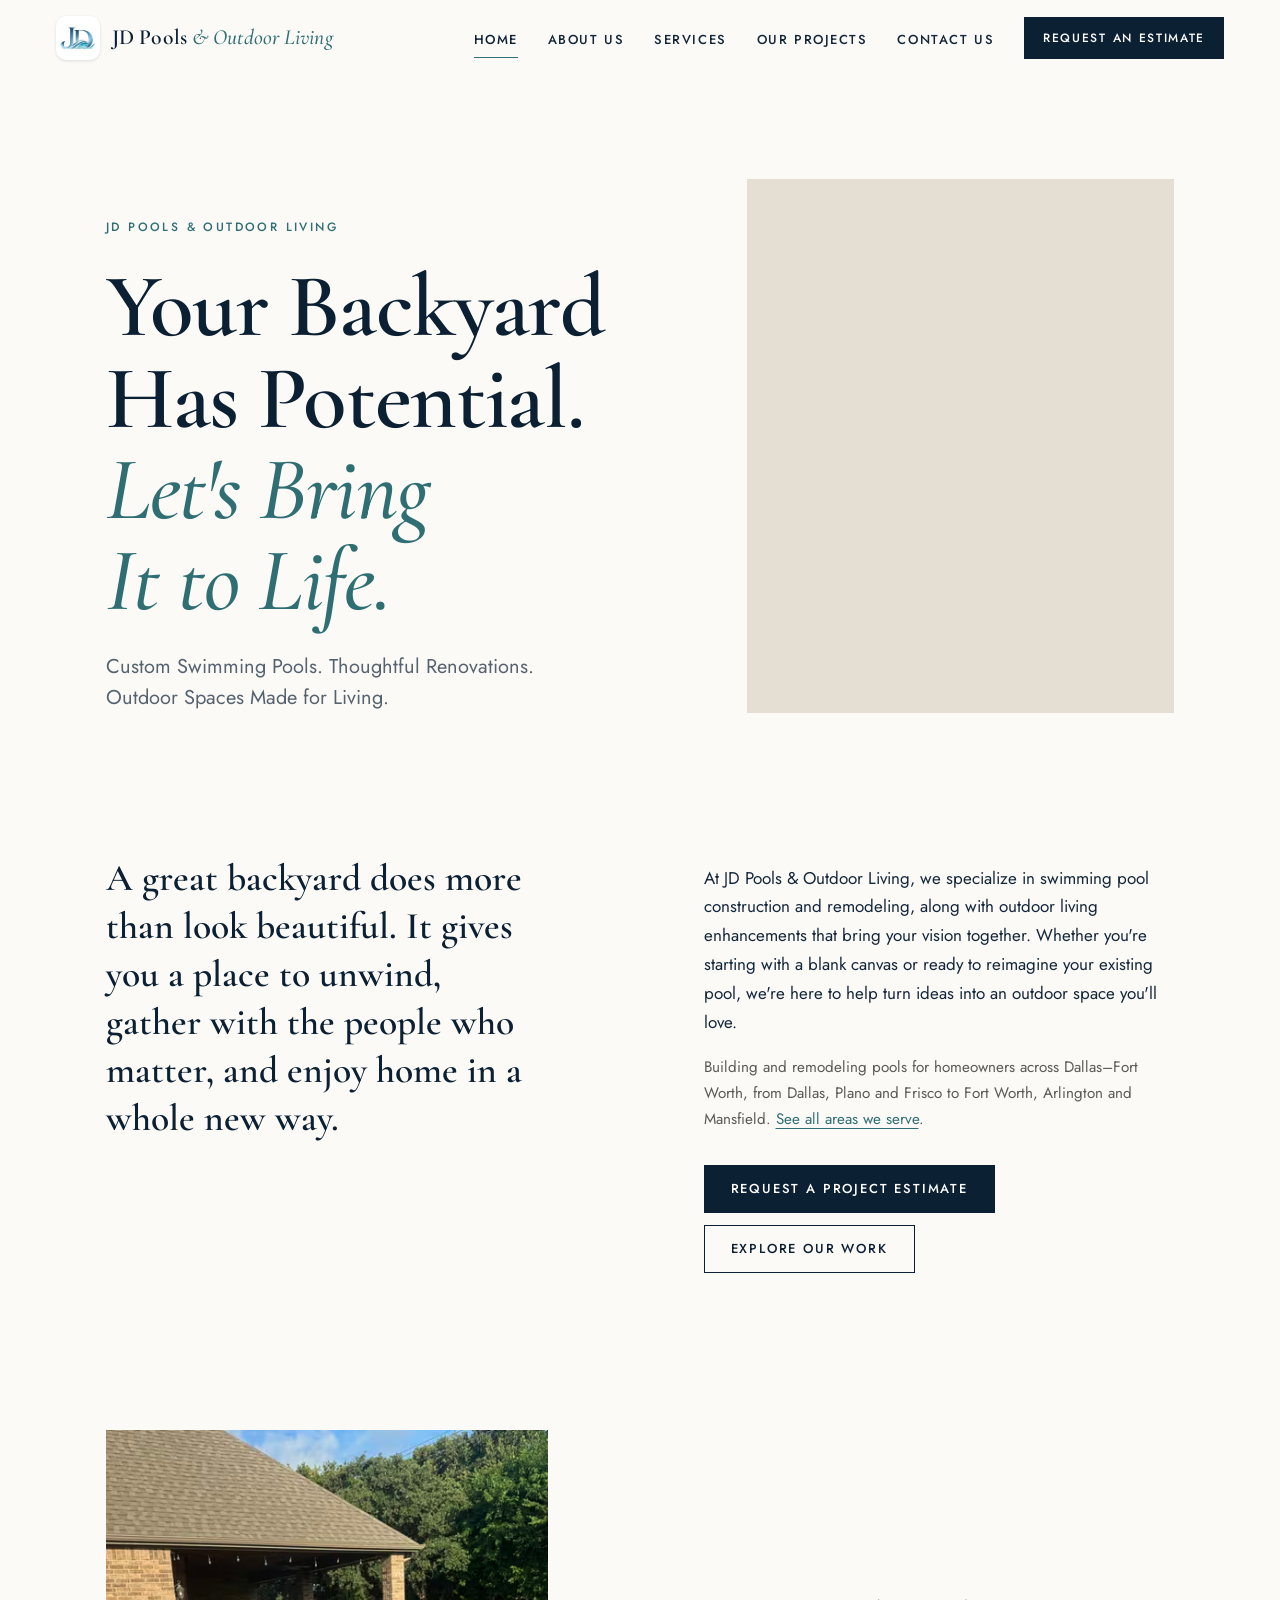
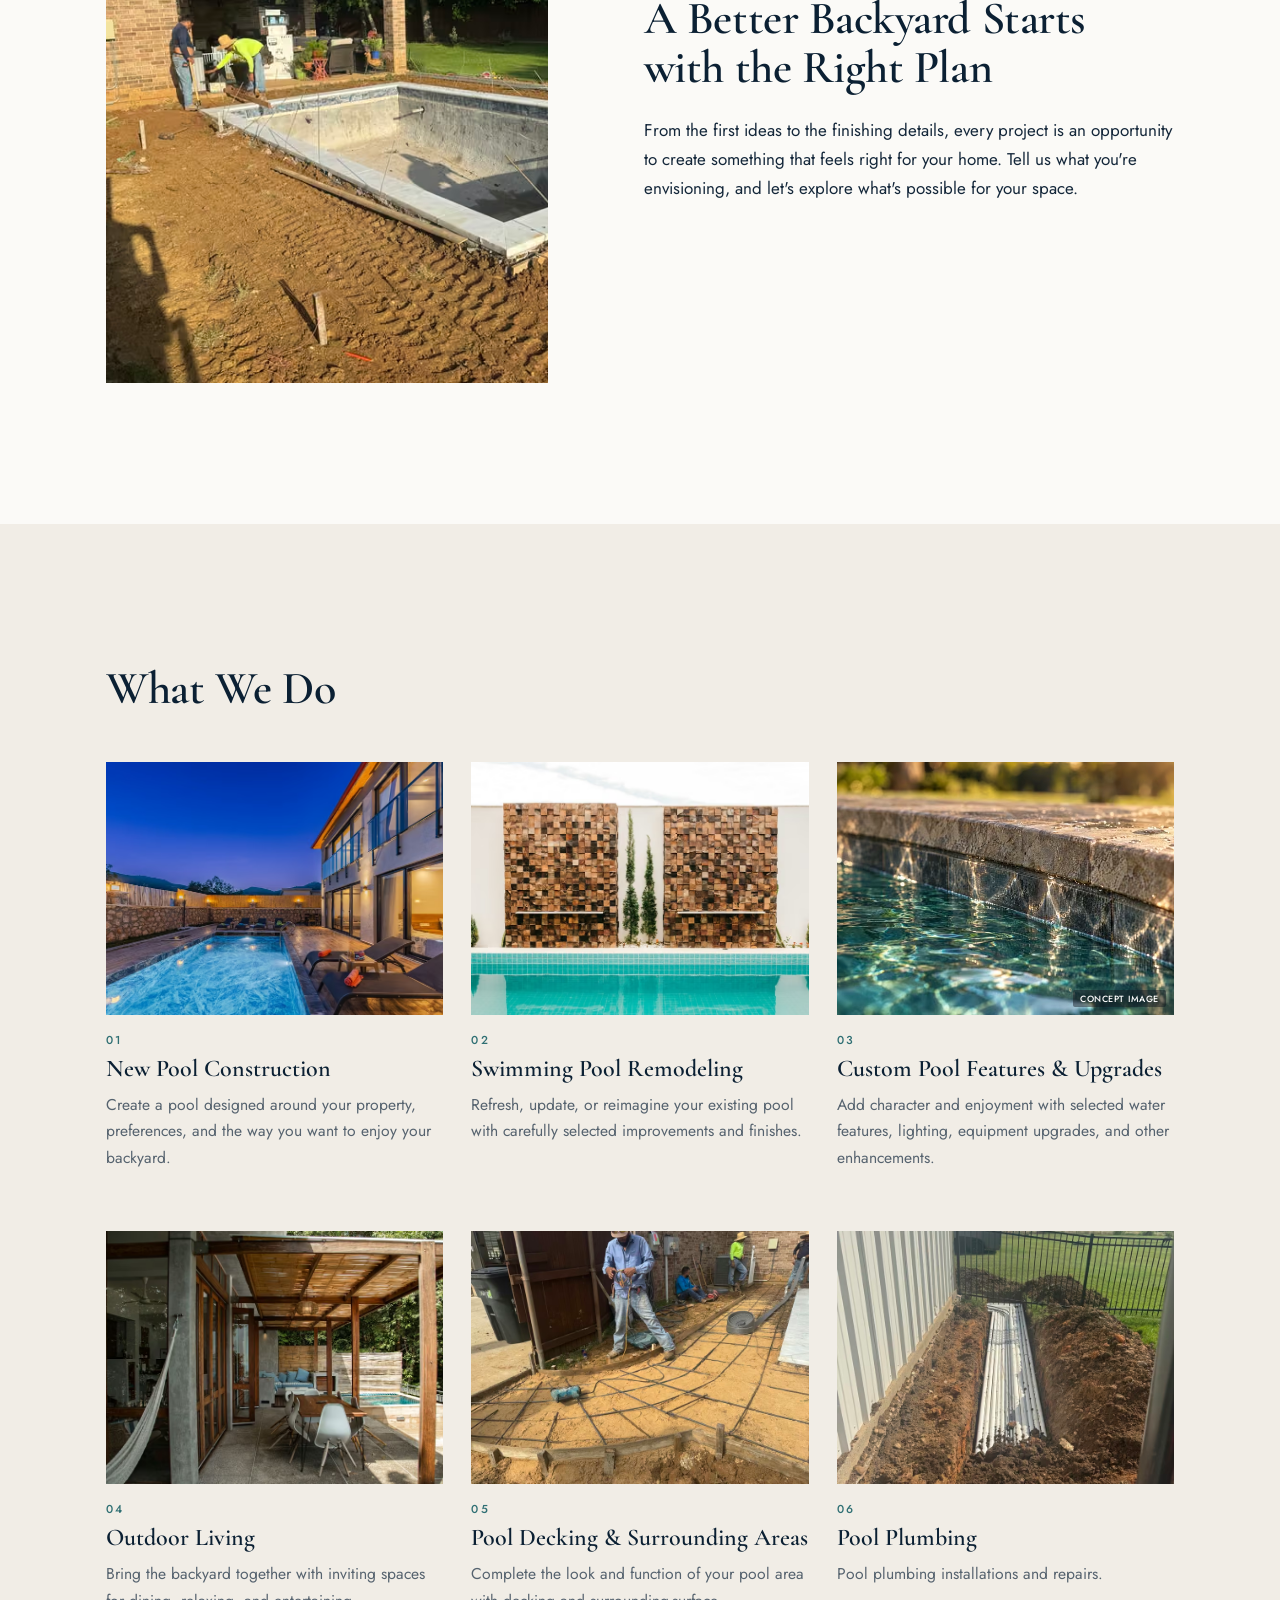
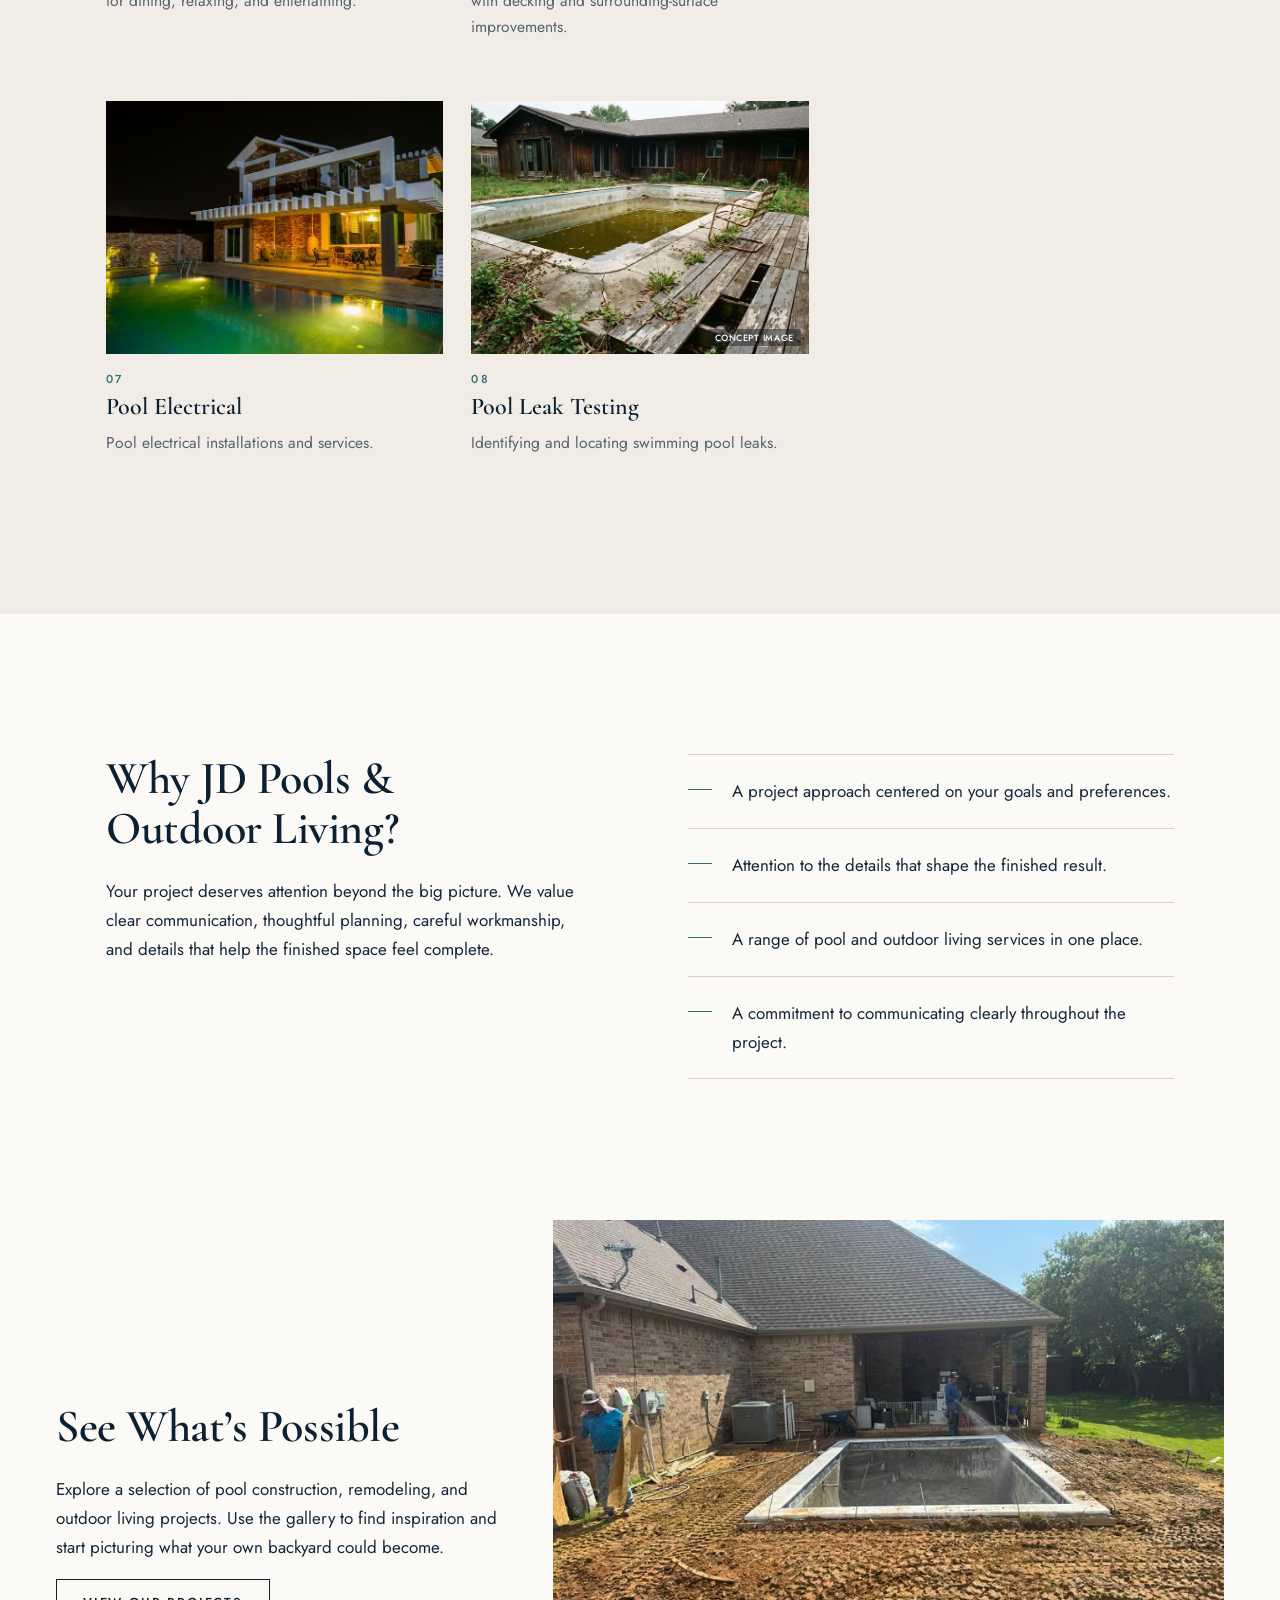
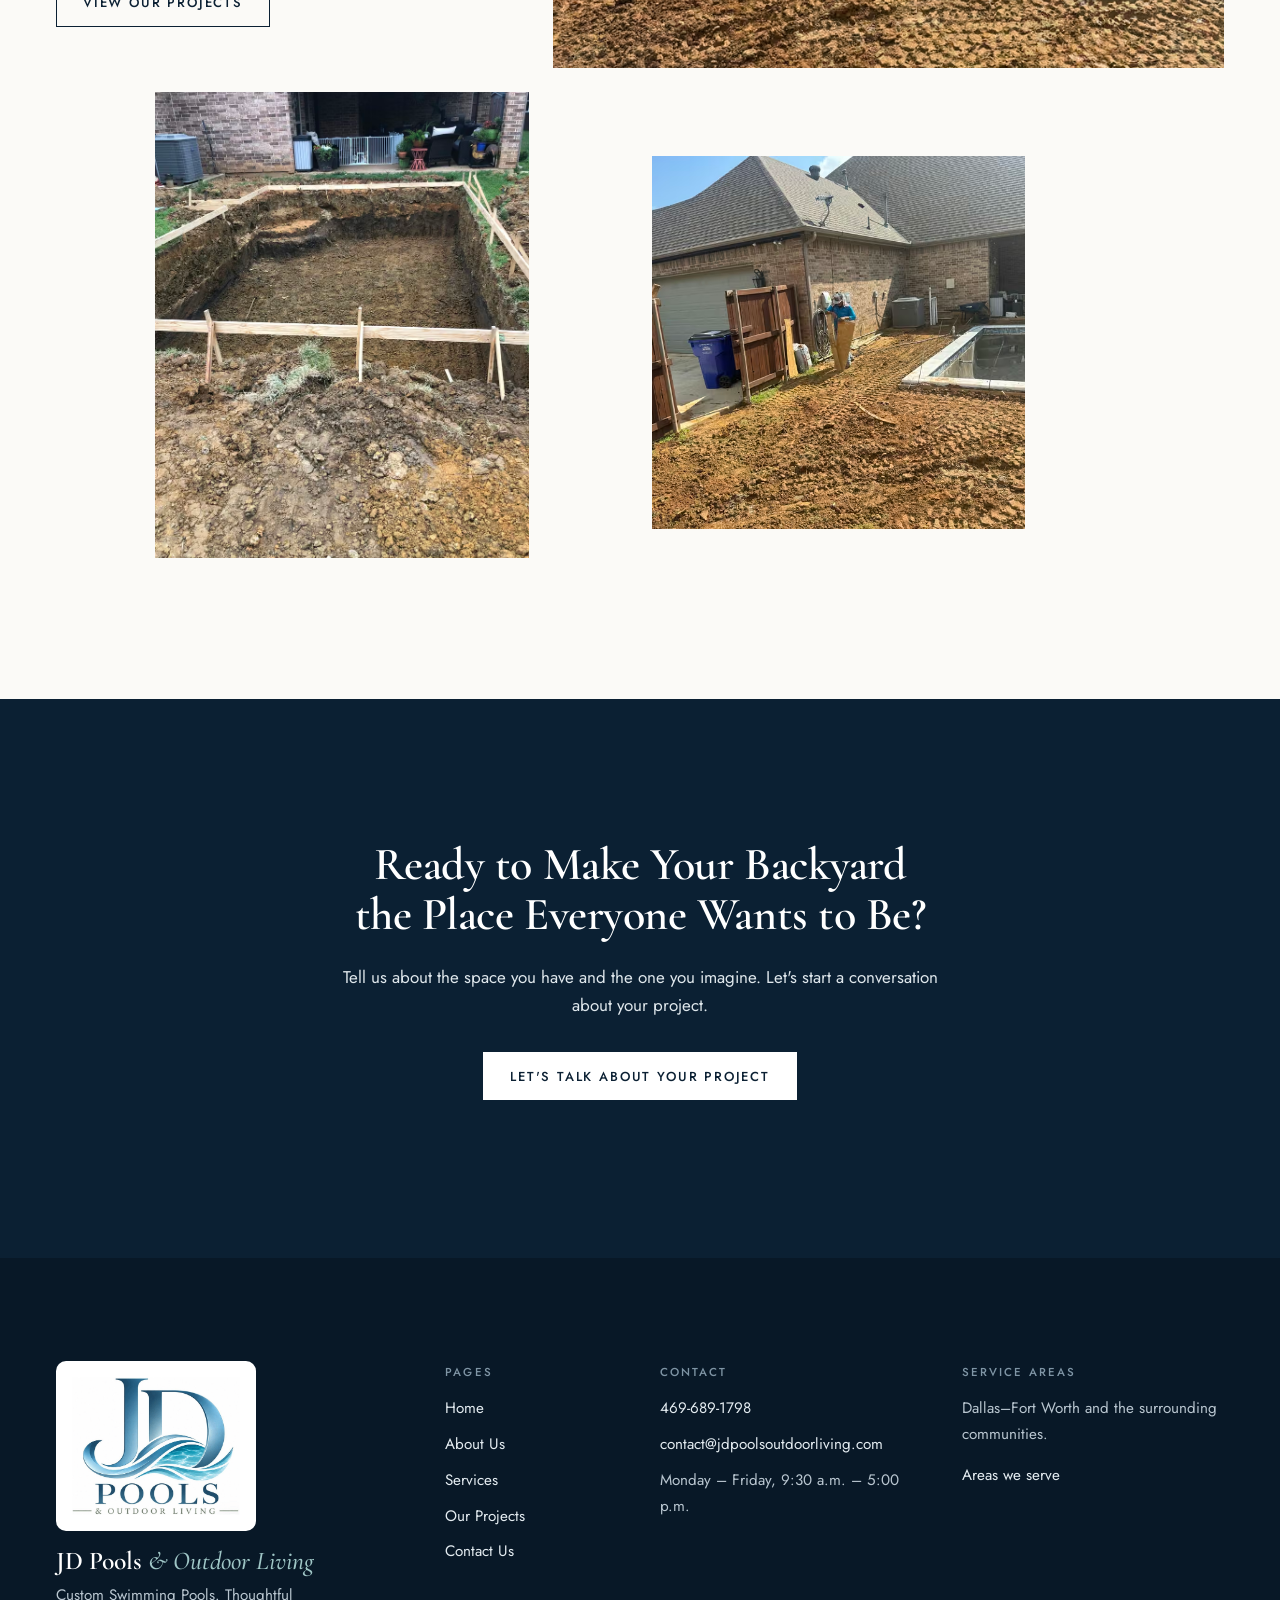
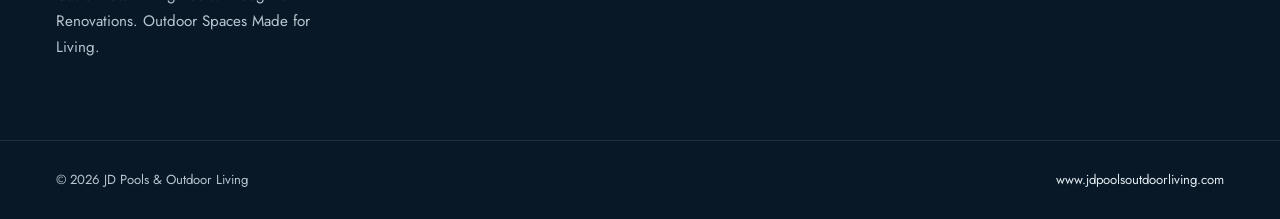
==== commit 5a1681eb: "Update preview with unique page heroes and mid-page photos Rebuild of the private source. Unique con" ====
--- a/index.html
+++ b/index.html
@@ -16,7 +16,7 @@
 <link rel="apple-touch-icon" href="static/img/apple-touch-icon.png">
 <link rel="preload" href="static/fonts/cormorantgaramond-600-latin.woff2" as="font" type="font/woff2" crossorigin>
 <link rel="preload" href="static/fonts/jost-400-latin.woff2" as="font" type="font/woff2" crossorigin>
-<link rel="stylesheet" href="static/css/site.css?v=202611111937">
+<link rel="stylesheet" href="static/css/site.css?v=202611112016">
 <link rel="preload" as="image" type="image/avif" media="(max-width: 899px)" imagesrcset="static/img/photos/finished-long-m-480.avif 480w, static/img/photos/finished-long-m-800.avif 800w, static/img/photos/finished-long-m-1200.avif 1200w" imagesizes="calc(100vw - 40px)" fetchpriority="high"><link rel="preload" as="image" type="image/avif" media="(min-width: 900px)" imagesrcset="static/img/photos/finished-long-480.avif 480w, static/img/photos/finished-long-800.avif 800w, static/img/photos/finished-long-1200.avif 1200w" imagesizes="42vw" fetchpriority="high"><script type="application/ld+json">{
  "@context": "https://schema.org",
  "@type": [
@@ -603,7 +603,7 @@
     <ol class="svc-list">
       <li class="svc-item">
         <a href="services.html#new-pool-construction" class="svc-item__link">
-          <div class="photo " style="aspect-ratio:4/3" data-src="client"><picture><source type="image/avif" srcset="static/img/photos/finished-patio-480.avif 480w, static/img/photos/finished-patio-800.avif 800w, static/img/photos/finished-patio-1200.avif 1200w" sizes="(min-width: 1100px) 50vw, 100vw"><source type="image/webp" srcset="static/img/photos/finished-patio-480.webp 480w, static/img/photos/finished-patio-800.webp 800w, static/img/photos/finished-patio-1200.webp 1200w" sizes="(min-width: 1100px) 50vw, 100vw"><img src="static/img/photos/finished-patio-1200.jpg" srcset="static/img/photos/finished-patio-480.jpg 480w, static/img/photos/finished-patio-800.jpg 800w, static/img/photos/finished-patio-1200.jpg 1200w" sizes="(min-width: 1100px) 50vw, 100vw" alt="Newly finished gunite pool with exposed-aggregate decking and brick patio" width="1200" height="1600" loading="lazy" decoding="async" style="object-position:50% 60%"></picture></div>
+          <div class="photo " style="aspect-ratio:4/3" data-src="stock"><picture><source type="image/avif" srcset="static/img/photos/px-26859062-480.avif 480w, static/img/photos/px-26859062-800.avif 800w, static/img/photos/px-26859062-1200.avif 1200w, static/img/photos/px-26859062-1600.avif 1600w, static/img/photos/px-26859062-1920.avif 1920w" sizes="(min-width: 1100px) 50vw, 100vw"><source type="image/webp" srcset="static/img/photos/px-26859062-480.webp 480w, static/img/photos/px-26859062-800.webp 800w, static/img/photos/px-26859062-1200.webp 1200w, static/img/photos/px-26859062-1600.webp 1600w, static/img/photos/px-26859062-1920.webp 1920w" sizes="(min-width: 1100px) 50vw, 100vw"><img src="static/img/photos/px-26859062-1200.jpg" srcset="static/img/photos/px-26859062-480.jpg 480w, static/img/photos/px-26859062-800.jpg 800w, static/img/photos/px-26859062-1200.jpg 1200w, static/img/photos/px-26859062-1600.jpg 1600w, static/img/photos/px-26859062-1920.jpg 1920w" sizes="(min-width: 1100px) 50vw, 100vw" alt="Lit backyard pool and lounge chairs at dusk (stock photo)" width="1200" height="800" loading="lazy" decoding="async" style="object-position:50% 55%"></picture></div>
           <span class="svc-item__num" aria-hidden="true">01</span>
           <h3 class="h3">New Pool Construction</h3>
           <p>Create a pool designed around your property, preferences, and the way you want to enjoy your backyard.</p>
@@ -611,7 +611,7 @@
       </li>
       <li class="svc-item">
         <a href="services.html#pool-remodeling" class="svc-item__link">
-          <div class="photo " style="aspect-ratio:4/3" data-src="stock"><picture><source type="image/avif" srcset="static/img/photos/stock-pool-resurfaced-480.avif 480w, static/img/photos/stock-pool-resurfaced-800.avif 800w, static/img/photos/stock-pool-resurfaced-1200.avif 1200w, static/img/photos/stock-pool-resurfaced-1600.avif 1600w" sizes="(min-width: 1100px) 50vw, 100vw"><source type="image/webp" srcset="static/img/photos/stock-pool-resurfaced-480.webp 480w, static/img/photos/stock-pool-resurfaced-800.webp 800w, static/img/photos/stock-pool-resurfaced-1200.webp 1200w, static/img/photos/stock-pool-resurfaced-1600.webp 1600w" sizes="(min-width: 1100px) 50vw, 100vw"><img src="static/img/photos/stock-pool-resurfaced-1200.jpg" srcset="static/img/photos/stock-pool-resurfaced-480.jpg 480w, static/img/photos/stock-pool-resurfaced-800.jpg 800w, static/img/photos/stock-pool-resurfaced-1200.jpg 1200w, static/img/photos/stock-pool-resurfaced-1600.jpg 1600w" sizes="(min-width: 1100px) 50vw, 100vw" alt="Pool steps with fresh blue waterline tile and travertine coping, illustrating a refreshed finish (stock photo, not a JD Pools project)" width="1200" height="800" loading="lazy" decoding="async" style="object-position:50% 50%"></picture></div>
+          <div class="photo " style="aspect-ratio:4/3" data-src="stock"><picture><source type="image/avif" srcset="static/img/photos/px-5563470-480.avif 480w, static/img/photos/px-5563470-800.avif 800w, static/img/photos/px-5563470-1200.avif 1200w, static/img/photos/px-5563470-1600.avif 1600w, static/img/photos/px-5563470-1920.avif 1920w" sizes="(min-width: 1100px) 50vw, 100vw"><source type="image/webp" srcset="static/img/photos/px-5563470-480.webp 480w, static/img/photos/px-5563470-800.webp 800w, static/img/photos/px-5563470-1200.webp 1200w, static/img/photos/px-5563470-1600.webp 1600w, static/img/photos/px-5563470-1920.webp 1920w" sizes="(min-width: 1100px) 50vw, 100vw"><img src="static/img/photos/px-5563470-1200.jpg" srcset="static/img/photos/px-5563470-480.jpg 480w, static/img/photos/px-5563470-800.jpg 800w, static/img/photos/px-5563470-1200.jpg 1200w, static/img/photos/px-5563470-1600.jpg 1600w, static/img/photos/px-5563470-1920.jpg 1920w" sizes="(min-width: 1100px) 50vw, 100vw" alt="Modern pool edge with a wood feature wall and still water (stock photo)" width="1200" height="800" loading="lazy" decoding="async" style="object-position:50% 50%"></picture></div>
           <span class="svc-item__num" aria-hidden="true">02</span>
           <h3 class="h3">Swimming Pool Remodeling</h3>
           <p>Refresh, update, or reimagine your existing pool with carefully selected improvements and finishes.</p>
@@ -619,7 +619,7 @@
       </li>
       <li class="svc-item">
         <a href="services.html#pool-features" class="svc-item__link">
-          <div class="photo " style="aspect-ratio:4/3" data-src="stock"><picture><source type="image/avif" srcset="static/img/photos/stock-pool-lights-night-480.avif 480w, static/img/photos/stock-pool-lights-night-800.avif 800w, static/img/photos/stock-pool-lights-night-1200.avif 1200w, static/img/photos/stock-pool-lights-night-1600.avif 1600w" sizes="(min-width: 1100px) 50vw, 100vw"><source type="image/webp" srcset="static/img/photos/stock-pool-lights-night-480.webp 480w, static/img/photos/stock-pool-lights-night-800.webp 800w, static/img/photos/stock-pool-lights-night-1200.webp 1200w, static/img/photos/stock-pool-lights-night-1600.webp 1600w" sizes="(min-width: 1100px) 50vw, 100vw"><img src="static/img/photos/stock-pool-lights-night-1200.jpg" srcset="static/img/photos/stock-pool-lights-night-480.jpg 480w, static/img/photos/stock-pool-lights-night-800.jpg 800w, static/img/photos/stock-pool-lights-night-1200.jpg 1200w, static/img/photos/stock-pool-lights-night-1600.jpg 1600w" sizes="(min-width: 1100px) 50vw, 100vw" alt="Free-form pool glowing with underwater LED lights at night (stock photo)" width="1200" height="800" loading="lazy" decoding="async" style="object-position:50% 60%"></picture></div>
+          <div class="photo " style="aspect-ratio:4/3" data-src="concept"><picture><source type="image/avif" srcset="static/img/photos/cx-d1-480.avif 480w, static/img/photos/cx-d1-800.avif 800w, static/img/photos/cx-d1-1200.avif 1200w, static/img/photos/cx-d1-1600.avif 1600w, static/img/photos/cx-d1-1920.avif 1920w" sizes="(min-width: 1100px) 50vw, 100vw"><source type="image/webp" srcset="static/img/photos/cx-d1-480.webp 480w, static/img/photos/cx-d1-800.webp 800w, static/img/photos/cx-d1-1200.webp 1200w, static/img/photos/cx-d1-1600.webp 1600w, static/img/photos/cx-d1-1920.webp 1920w" sizes="(min-width: 1100px) 50vw, 100vw"><img src="static/img/photos/cx-d1-1200.jpg" srcset="static/img/photos/cx-d1-480.jpg 480w, static/img/photos/cx-d1-800.jpg 800w, static/img/photos/cx-d1-1200.jpg 1200w, static/img/photos/cx-d1-1600.jpg 1600w, static/img/photos/cx-d1-1920.jpg 1920w" sizes="(min-width: 1100px) 50vw, 100vw" alt="Close view of wet stone coping and waterline tile in golden light (concept image)" width="1200" height="675" loading="lazy" decoding="async" style="object-position:50% 50%"></picture></div>
           <span class="svc-item__num" aria-hidden="true">03</span>
           <h3 class="h3">Custom Pool Features &amp; Upgrades</h3>
           <p>Add character and enjoyment with selected water features, lighting, equipment upgrades, and other enhancements.</p>
@@ -627,7 +627,7 @@
       </li>
       <li class="svc-item">
         <a href="services.html#outdoor-living" class="svc-item__link">
-          <div class="photo " style="aspect-ratio:4/3" data-src="stock"><picture><source type="image/avif" srcset="static/img/photos/stock-pergola-dining-480.avif 480w, static/img/photos/stock-pergola-dining-800.avif 800w, static/img/photos/stock-pergola-dining-1200.avif 1200w, static/img/photos/stock-pergola-dining-1600.avif 1600w" sizes="(min-width: 1100px) 50vw, 100vw"><source type="image/webp" srcset="static/img/photos/stock-pergola-dining-480.webp 480w, static/img/photos/stock-pergola-dining-800.webp 800w, static/img/photos/stock-pergola-dining-1200.webp 1200w, static/img/photos/stock-pergola-dining-1600.webp 1600w" sizes="(min-width: 1100px) 50vw, 100vw"><img src="static/img/photos/stock-pergola-dining-1200.jpg" srcset="static/img/photos/stock-pergola-dining-480.jpg 480w, static/img/photos/stock-pergola-dining-800.jpg 800w, static/img/photos/stock-pergola-dining-1200.jpg 1200w, static/img/photos/stock-pergola-dining-1600.jpg 1600w" sizes="(min-width: 1100px) 50vw, 100vw" alt="Shaded wooden pergola over an outdoor dining table on a deck (stock photo)" width="1200" height="800" loading="lazy" decoding="async" style="object-position:50% 50%"></picture></div>
+          <div class="photo " style="aspect-ratio:4/3" data-src="stock"><picture><source type="image/avif" srcset="static/img/photos/px-6779229-480.avif 480w, static/img/photos/px-6779229-800.avif 800w, static/img/photos/px-6779229-1200.avif 1200w, static/img/photos/px-6779229-1600.avif 1600w, static/img/photos/px-6779229-1920.avif 1920w" sizes="(min-width: 1100px) 50vw, 100vw"><source type="image/webp" srcset="static/img/photos/px-6779229-480.webp 480w, static/img/photos/px-6779229-800.webp 800w, static/img/photos/px-6779229-1200.webp 1200w, static/img/photos/px-6779229-1600.webp 1600w, static/img/photos/px-6779229-1920.webp 1920w" sizes="(min-width: 1100px) 50vw, 100vw"><img src="static/img/photos/px-6779229-1200.jpg" srcset="static/img/photos/px-6779229-480.jpg 480w, static/img/photos/px-6779229-800.jpg 800w, static/img/photos/px-6779229-1200.jpg 1200w, static/img/photos/px-6779229-1600.jpg 1600w, static/img/photos/px-6779229-1920.jpg 1920w" sizes="(min-width: 1100px) 50vw, 100vw" alt="Covered patio dining area opening onto a backyard pool (stock photo)" width="1200" height="800" loading="lazy" decoding="async" style="object-position:50% 50%"></picture></div>
           <span class="svc-item__num" aria-hidden="true">04</span>
           <h3 class="h3">Outdoor Living</h3>
           <p>Bring the backyard together with inviting spaces for dining, relaxing, and entertaining.</p>
@@ -635,7 +635,7 @@
       </li>
       <li class="svc-item">
         <a href="services.html#pool-decking" class="svc-item__link">
-          <div class="photo " style="aspect-ratio:4/3" data-src="client"><picture><source type="image/avif" srcset="static/img/photos/deck-steel-480.avif 480w, static/img/photos/deck-steel-800.avif 800w, static/img/photos/deck-steel-1200.avif 1200w, static/img/photos/deck-steel-1600.avif 1600w" sizes="(min-width: 1100px) 50vw, 100vw"><source type="image/webp" srcset="static/img/photos/deck-steel-480.webp 480w, static/img/photos/deck-steel-800.webp 800w, static/img/photos/deck-steel-1200.webp 1200w, static/img/photos/deck-steel-1600.webp 1600w" sizes="(min-width: 1100px) 50vw, 100vw"><img src="static/img/photos/deck-steel-1200.jpg" srcset="static/img/photos/deck-steel-480.jpg 480w, static/img/photos/deck-steel-800.jpg 800w, static/img/photos/deck-steel-1200.jpg 1200w, static/img/photos/deck-steel-1600.jpg 1600w" sizes="(min-width: 1100px) 50vw, 100vw" alt="Steel grid laid for a new pool deck around a freshly coped pool" width="1200" height="900" loading="lazy" decoding="async" style="object-position:50% 55%"></picture></div>
+          <div class="photo " style="aspect-ratio:4/3" data-src="client"><picture><source type="image/avif" srcset="static/img/photos/jd-deck-8514-480.avif 480w, static/img/photos/jd-deck-8514-800.avif 800w, static/img/photos/jd-deck-8514-1200.avif 1200w, static/img/photos/jd-deck-8514-1600.avif 1600w" sizes="(min-width: 1100px) 50vw, 100vw"><source type="image/webp" srcset="static/img/photos/jd-deck-8514-480.webp 480w, static/img/photos/jd-deck-8514-800.webp 800w, static/img/photos/jd-deck-8514-1200.webp 1200w, static/img/photos/jd-deck-8514-1600.webp 1600w" sizes="(min-width: 1100px) 50vw, 100vw"><img src="static/img/photos/jd-deck-8514-1200.jpg" srcset="static/img/photos/jd-deck-8514-480.jpg 480w, static/img/photos/jd-deck-8514-800.jpg 800w, static/img/photos/jd-deck-8514-1200.jpg 1200w, static/img/photos/jd-deck-8514-1600.jpg 1600w" sizes="(min-width: 1100px) 50vw, 100vw" alt="Workers setting deck steel around a newly coped pool" width="1200" height="900" loading="lazy" decoding="async" style="object-position:50% 55%"></picture></div>
           <span class="svc-item__num" aria-hidden="true">05</span>
           <h3 class="h3">Pool Decking &amp; Surrounding Areas</h3>
           <p>Complete the look and function of your pool area with decking and surrounding-surface improvements.</p>
@@ -643,7 +643,7 @@
       </li>
       <li class="svc-item">
         <a href="services.html#pool-plumbing" class="svc-item__link">
-          <div class="photo " style="aspect-ratio:4/3" data-src="client"><picture><source type="image/avif" srcset="static/img/photos/plumbing-stubouts-480.avif 480w, static/img/photos/plumbing-stubouts-800.avif 800w, static/img/photos/plumbing-stubouts-1200.avif 1200w, static/img/photos/plumbing-stubouts-1600.avif 1600w" sizes="(min-width: 1100px) 50vw, 100vw"><source type="image/webp" srcset="static/img/photos/plumbing-stubouts-480.webp 480w, static/img/photos/plumbing-stubouts-800.webp 800w, static/img/photos/plumbing-stubouts-1200.webp 1200w, static/img/photos/plumbing-stubouts-1600.webp 1600w" sizes="(min-width: 1100px) 50vw, 100vw"><img src="static/img/photos/plumbing-stubouts-1200.jpg" srcset="static/img/photos/plumbing-stubouts-480.jpg 480w, static/img/photos/plumbing-stubouts-800.jpg 800w, static/img/photos/plumbing-stubouts-1200.jpg 1200w, static/img/photos/plumbing-stubouts-1600.jpg 1600w" sizes="(min-width: 1100px) 50vw, 100vw" alt="New pool plumbing stub-outs beside the home before the equipment pad is set" width="1200" height="1600" loading="lazy" decoding="async" style="object-position:50% 55%"></picture></div>
+          <div class="photo " style="aspect-ratio:4/3" data-src="client"><picture><source type="image/avif" srcset="static/img/photos/jd-plumb-7554-480.avif 480w, static/img/photos/jd-plumb-7554-800.avif 800w, static/img/photos/jd-plumb-7554-1200.avif 1200w, static/img/photos/jd-plumb-7554-1600.avif 1600w" sizes="(min-width: 1100px) 50vw, 100vw"><source type="image/webp" srcset="static/img/photos/jd-plumb-7554-480.webp 480w, static/img/photos/jd-plumb-7554-800.webp 800w, static/img/photos/jd-plumb-7554-1200.webp 1200w, static/img/photos/jd-plumb-7554-1600.webp 1600w" sizes="(min-width: 1100px) 50vw, 100vw"><img src="static/img/photos/jd-plumb-7554-1200.jpg" srcset="static/img/photos/jd-plumb-7554-480.jpg 480w, static/img/photos/jd-plumb-7554-800.jpg 800w, static/img/photos/jd-plumb-7554-1200.jpg 1200w, static/img/photos/jd-plumb-7554-1600.jpg 1600w" sizes="(min-width: 1100px) 50vw, 100vw" alt="New pool plumbing lines in a trench beside the equipment area" width="1200" height="1600" loading="lazy" decoding="async" style="object-position:50% 55%"></picture></div>
           <span class="svc-item__num" aria-hidden="true">06</span>
           <h3 class="h3">Pool Plumbing</h3>
           <p>Pool plumbing installations and repairs.</p>
@@ -651,7 +651,7 @@
       </li>
       <li class="svc-item">
         <a href="services.html#pool-electrical" class="svc-item__link">
-          <div class="photo " style="aspect-ratio:4/3" data-src="stock"><picture><source type="image/avif" srcset="static/img/photos/stock-pool-lights-detail-480.avif 480w, static/img/photos/stock-pool-lights-detail-800.avif 800w, static/img/photos/stock-pool-lights-detail-1200.avif 1200w" sizes="(min-width: 1100px) 50vw, 100vw"><source type="image/webp" srcset="static/img/photos/stock-pool-lights-detail-480.webp 480w, static/img/photos/stock-pool-lights-detail-800.webp 800w, static/img/photos/stock-pool-lights-detail-1200.webp 1200w" sizes="(min-width: 1100px) 50vw, 100vw"><img src="static/img/photos/stock-pool-lights-detail-1200.jpg" srcset="static/img/photos/stock-pool-lights-detail-480.jpg 480w, static/img/photos/stock-pool-lights-detail-800.jpg 800w, static/img/photos/stock-pool-lights-detail-1200.jpg 1200w" sizes="(min-width: 1100px) 50vw, 100vw" alt="Underwater LED pool lights glowing in a pool&#39;s shallow lounging area at night (stock photo)" width="1200" height="900" loading="lazy" decoding="async" style="object-position:40% 60%"></picture></div>
+          <div class="photo " style="aspect-ratio:4/3" data-src="stock"><picture><source type="image/avif" srcset="static/img/photos/px-12975922-480.avif 480w, static/img/photos/px-12975922-800.avif 800w, static/img/photos/px-12975922-1200.avif 1200w, static/img/photos/px-12975922-1600.avif 1600w, static/img/photos/px-12975922-1920.avif 1920w" sizes="(min-width: 1100px) 50vw, 100vw"><source type="image/webp" srcset="static/img/photos/px-12975922-480.webp 480w, static/img/photos/px-12975922-800.webp 800w, static/img/photos/px-12975922-1200.webp 1200w, static/img/photos/px-12975922-1600.webp 1600w, static/img/photos/px-12975922-1920.webp 1920w" sizes="(min-width: 1100px) 50vw, 100vw"><img src="static/img/photos/px-12975922-1200.jpg" srcset="static/img/photos/px-12975922-480.jpg 480w, static/img/photos/px-12975922-800.jpg 800w, static/img/photos/px-12975922-1200.jpg 1200w, static/img/photos/px-12975922-1600.jpg 1600w, static/img/photos/px-12975922-1920.jpg 1920w" sizes="(min-width: 1100px) 50vw, 100vw" alt="House and backyard pool lit at night (stock photo)" width="1200" height="800" loading="lazy" decoding="async" style="object-position:50% 50%"></picture></div>
           <span class="svc-item__num" aria-hidden="true">07</span>
           <h3 class="h3">Pool Electrical</h3>
           <p>Pool electrical installations and services.</p>
@@ -659,7 +659,7 @@
       </li>
       <li class="svc-item">
         <a href="services.html#leak-testing" class="svc-item__link">
-          <div class="photo " style="aspect-ratio:4/3" data-src="stock"><picture><source type="image/avif" srcset="static/img/photos/stock-pool-service-480.avif 480w, static/img/photos/stock-pool-service-800.avif 800w, static/img/photos/stock-pool-service-1200.avif 1200w, static/img/photos/stock-pool-service-1600.avif 1600w" sizes="(min-width: 1100px) 50vw, 100vw"><source type="image/webp" srcset="static/img/photos/stock-pool-service-480.webp 480w, static/img/photos/stock-pool-service-800.webp 800w, static/img/photos/stock-pool-service-1200.webp 1200w, static/img/photos/stock-pool-service-1600.webp 1600w" sizes="(min-width: 1100px) 50vw, 100vw"><img src="static/img/photos/stock-pool-service-1200.jpg" srcset="static/img/photos/stock-pool-service-480.jpg 480w, static/img/photos/stock-pool-service-800.jpg 800w, static/img/photos/stock-pool-service-1200.jpg 1200w, static/img/photos/stock-pool-service-1600.jpg 1600w" sizes="(min-width: 1100px) 50vw, 100vw" alt="Backyard pool during a service visit, with the skimmer lid off and a hose line in the water (stock photo)" width="1200" height="584" loading="lazy" decoding="async" style="object-position:50% 55%"></picture></div>
+          <div class="photo " style="aspect-ratio:4/3" data-src="concept"><picture><source type="image/avif" srcset="static/img/photos/cx-sv-repairs-480.avif 480w, static/img/photos/cx-sv-repairs-800.avif 800w, static/img/photos/cx-sv-repairs-900.avif 900w" sizes="(min-width: 1100px) 50vw, 100vw"><source type="image/webp" srcset="static/img/photos/cx-sv-repairs-480.webp 480w, static/img/photos/cx-sv-repairs-800.webp 800w, static/img/photos/cx-sv-repairs-900.webp 900w" sizes="(min-width: 1100px) 50vw, 100vw"><img src="static/img/photos/cx-sv-repairs-900.jpg" srcset="static/img/photos/cx-sv-repairs-480.jpg 480w, static/img/photos/cx-sv-repairs-800.jpg 800w, static/img/photos/cx-sv-repairs-900.jpg 900w" sizes="(min-width: 1100px) 50vw, 100vw" alt="Pool and spa area during a repair visit (concept image)" width="900" height="600" loading="lazy" decoding="async" style="object-position:50% 50%"></picture></div>
           <span class="svc-item__num" aria-hidden="true">08</span>
           <h3 class="h3">Pool Leak Testing</h3>
           <p>Identifying and locating swimming pool leaks.</p>
@@ -689,9 +689,9 @@
       <p>Explore a selection of pool construction, remodeling, and outdoor living projects. Use the gallery to find inspiration and start picturing what your own backyard could become.</p>
       <p><a class="btn btn--ghost" href="projects.html">View Our Projects</a></p>
     </div>
-    <div class="possible__a"><div class="photo " style="aspect-ratio:3/2" data-src="client"><picture><source type="image/avif" srcset="static/img/photos/finished-diagonal-480.avif 480w, static/img/photos/finished-diagonal-800.avif 800w, static/img/photos/finished-diagonal-1200.avif 1200w" sizes="(min-width: 1100px) 50vw, 100vw"><source type="image/webp" srcset="static/img/photos/finished-diagonal-480.webp 480w, static/img/photos/finished-diagonal-800.webp 800w, static/img/photos/finished-diagonal-1200.webp 1200w" sizes="(min-width: 1100px) 50vw, 100vw"><img src="static/img/photos/finished-diagonal-1200.jpg" srcset="static/img/photos/finished-diagonal-480.jpg 480w, static/img/photos/finished-diagonal-800.jpg 800w, static/img/photos/finished-diagonal-1200.jpg 1200w" sizes="(min-width: 1100px) 50vw, 100vw" alt="Finished pool running diagonally across a backyard with a brick patio wall" width="1200" height="1600" loading="lazy" decoding="async" style="object-position:50% 55%"></picture></div></div>
-    <div class="possible__b"><div class="photo " style="aspect-ratio:4/5" data-src="client"><picture><source type="image/avif" srcset="static/img/photos/gunite-steps-480.avif 480w, static/img/photos/gunite-steps-800.avif 800w, static/img/photos/gunite-steps-1200.avif 1200w, static/img/photos/gunite-steps-1600.avif 1600w" sizes="(min-width: 1100px) 50vw, 100vw"><source type="image/webp" srcset="static/img/photos/gunite-steps-480.webp 480w, static/img/photos/gunite-steps-800.webp 800w, static/img/photos/gunite-steps-1200.webp 1200w, static/img/photos/gunite-steps-1600.webp 1600w" sizes="(min-width: 1100px) 50vw, 100vw"><img src="static/img/photos/gunite-steps-1200.jpg" srcset="static/img/photos/gunite-steps-480.jpg 480w, static/img/photos/gunite-steps-800.jpg 800w, static/img/photos/gunite-steps-1200.jpg 1200w, static/img/photos/gunite-steps-1600.jpg 1600w" sizes="(min-width: 1100px) 50vw, 100vw" alt="Gunite pool shell with entry steps and coping stacked ready to set" width="1200" height="900" loading="lazy" decoding="async" style="object-position:50% 50%"></picture></div></div>
-    <div class="possible__c"><div class="photo " style="aspect-ratio:1/1" data-src="client"><picture><source type="image/avif" srcset="static/img/photos/finished-patio-480.avif 480w, static/img/photos/finished-patio-800.avif 800w, static/img/photos/finished-patio-1200.avif 1200w" sizes="(min-width: 1100px) 50vw, 100vw"><source type="image/webp" srcset="static/img/photos/finished-patio-480.webp 480w, static/img/photos/finished-patio-800.webp 800w, static/img/photos/finished-patio-1200.webp 1200w" sizes="(min-width: 1100px) 50vw, 100vw"><img src="static/img/photos/finished-patio-1200.jpg" srcset="static/img/photos/finished-patio-480.jpg 480w, static/img/photos/finished-patio-800.jpg 800w, static/img/photos/finished-patio-1200.jpg 1200w" sizes="(min-width: 1100px) 50vw, 100vw" alt="Finished pool with blue water beside an exposed-aggregate deck and brick patio" width="1200" height="1600" loading="lazy" decoding="async" style="object-position:50% 55%"></picture></div></div>
+    <div class="possible__a"><div class="photo " style="aspect-ratio:3/2" data-src="client"><picture><source type="image/avif" srcset="static/img/photos/jd-shell-8496-480.avif 480w, static/img/photos/jd-shell-8496-800.avif 800w, static/img/photos/jd-shell-8496-1200.avif 1200w, static/img/photos/jd-shell-8496-1600.avif 1600w" sizes="(min-width: 1100px) 50vw, 100vw"><source type="image/webp" srcset="static/img/photos/jd-shell-8496-480.webp 480w, static/img/photos/jd-shell-8496-800.webp 800w, static/img/photos/jd-shell-8496-1200.webp 1200w, static/img/photos/jd-shell-8496-1600.webp 1600w" sizes="(min-width: 1100px) 50vw, 100vw"><img src="static/img/photos/jd-shell-8496-1200.jpg" srcset="static/img/photos/jd-shell-8496-480.jpg 480w, static/img/photos/jd-shell-8496-800.jpg 800w, static/img/photos/jd-shell-8496-1200.jpg 1200w, static/img/photos/jd-shell-8496-1600.jpg 1600w" sizes="(min-width: 1100px) 50vw, 100vw" alt="Gunite pool shell in a Mansfield backyard, before plaster and water" width="1200" height="900" loading="lazy" decoding="async" style="object-position:50% 55%"></picture></div></div>
+    <div class="possible__b"><div class="photo " style="aspect-ratio:4/5" data-src="client"><picture><source type="image/avif" srcset="static/img/photos/jd-ex-4188-480.avif 480w, static/img/photos/jd-ex-4188-800.avif 800w, static/img/photos/jd-ex-4188-1200.avif 1200w, static/img/photos/jd-ex-4188-1600.avif 1600w" sizes="(min-width: 1100px) 50vw, 100vw"><source type="image/webp" srcset="static/img/photos/jd-ex-4188-480.webp 480w, static/img/photos/jd-ex-4188-800.webp 800w, static/img/photos/jd-ex-4188-1200.webp 1200w, static/img/photos/jd-ex-4188-1600.webp 1600w" sizes="(min-width: 1100px) 50vw, 100vw"><img src="static/img/photos/jd-ex-4188-1200.jpg" srcset="static/img/photos/jd-ex-4188-480.jpg 480w, static/img/photos/jd-ex-4188-800.jpg 800w, static/img/photos/jd-ex-4188-1200.jpg 1200w, static/img/photos/jd-ex-4188-1600.jpg 1600w" sizes="(min-width: 1100px) 50vw, 100vw" alt="Early excavation for a new backyard pool in Mansfield" width="1200" height="1600" loading="lazy" decoding="async" style="object-position:50% 50%"></picture></div></div>
+    <div class="possible__c"><div class="photo " style="aspect-ratio:1/1" data-src="client"><picture><source type="image/avif" srcset="static/img/photos/jd-shell-8495-480.avif 480w, static/img/photos/jd-shell-8495-800.avif 800w, static/img/photos/jd-shell-8495-1200.avif 1200w, static/img/photos/jd-shell-8495-1600.avif 1600w" sizes="(min-width: 1100px) 50vw, 100vw"><source type="image/webp" srcset="static/img/photos/jd-shell-8495-480.webp 480w, static/img/photos/jd-shell-8495-800.webp 800w, static/img/photos/jd-shell-8495-1200.webp 1200w, static/img/photos/jd-shell-8495-1600.webp 1600w" sizes="(min-width: 1100px) 50vw, 100vw"><img src="static/img/photos/jd-shell-8495-1200.jpg" srcset="static/img/photos/jd-shell-8495-480.jpg 480w, static/img/photos/jd-shell-8495-800.jpg 800w, static/img/photos/jd-shell-8495-1200.jpg 1200w, static/img/photos/jd-shell-8495-1600.jpg 1600w" sizes="(min-width: 1100px) 50vw, 100vw" alt="Gunite pool shell beside a covered brick patio in Mansfield" width="1200" height="900" loading="lazy" decoding="async" style="object-position:50% 55%"></picture></div></div>
   </div>
 </section>
 
@@ -731,6 +731,6 @@
     <p><a href="https://www.jdpoolsoutdoorliving.com/">www.jdpoolsoutdoorliving.com</a></p>
   </div>
 </footer>
-<script src="static/js/site.js?v=202611111937" defer></script>
+<script src="static/js/site.js?v=202611112016" defer></script>
 </body>
 </html>
--- a/static/css/site.css
+++ b/static/css/site.css
@@ -286,3 +286,18 @@
 /* licence / insurance strip (only rendered when data/credentials.json is filled) */
 .creds{border-top:1px solid rgba(0,0,0,.08);padding:28px 0;background:#fff}.creds__in{display:flex;flex-wrap:wrap;gap:24px 56px;align-items:center;justify-content:center}.creds__group{display:flex;align-items:center;gap:18px;flex-wrap:wrap}.creds__label{margin:0;font-size:.8rem;letter-spacing:.12em;text-transform:uppercase;opacity:.7}.creds__logos{list-style:none;margin:0;padding:0;display:flex;gap:20px;align-items:center;flex-wrap:wrap}.creds__logos img{height:48px;width:auto;display:block}.creds__name{font-weight:600}
 .svc__summary{margin:.2em 0 .9em;font-weight:500;color:var(--ink,#16293a)}
+
+/* Discreet credit on demo-still (concept) photos only. */
+.photo[data-src="concept"]{position:relative}
+.photo[data-src="concept"]::after{
+  content:"Concept image";
+  position:absolute;right:8px;bottom:8px;z-index:2;
+  font:500 9px/1 var(--sans,sans-serif);
+  letter-spacing:.06em;text-transform:uppercase;
+  color:#fff;background:rgba(20,24,32,.48);
+  padding:4px 7px;border-radius:2px;pointer-events:none;
+}
+@media (max-width:699px){
+  .svc-item .photo[data-src="concept"]::after,.photo--sm[data-src="concept"]::after{font-size:8px;padding:3px 5px}
+}
+.row__img .photo[data-src="concept"]::after{content:none}
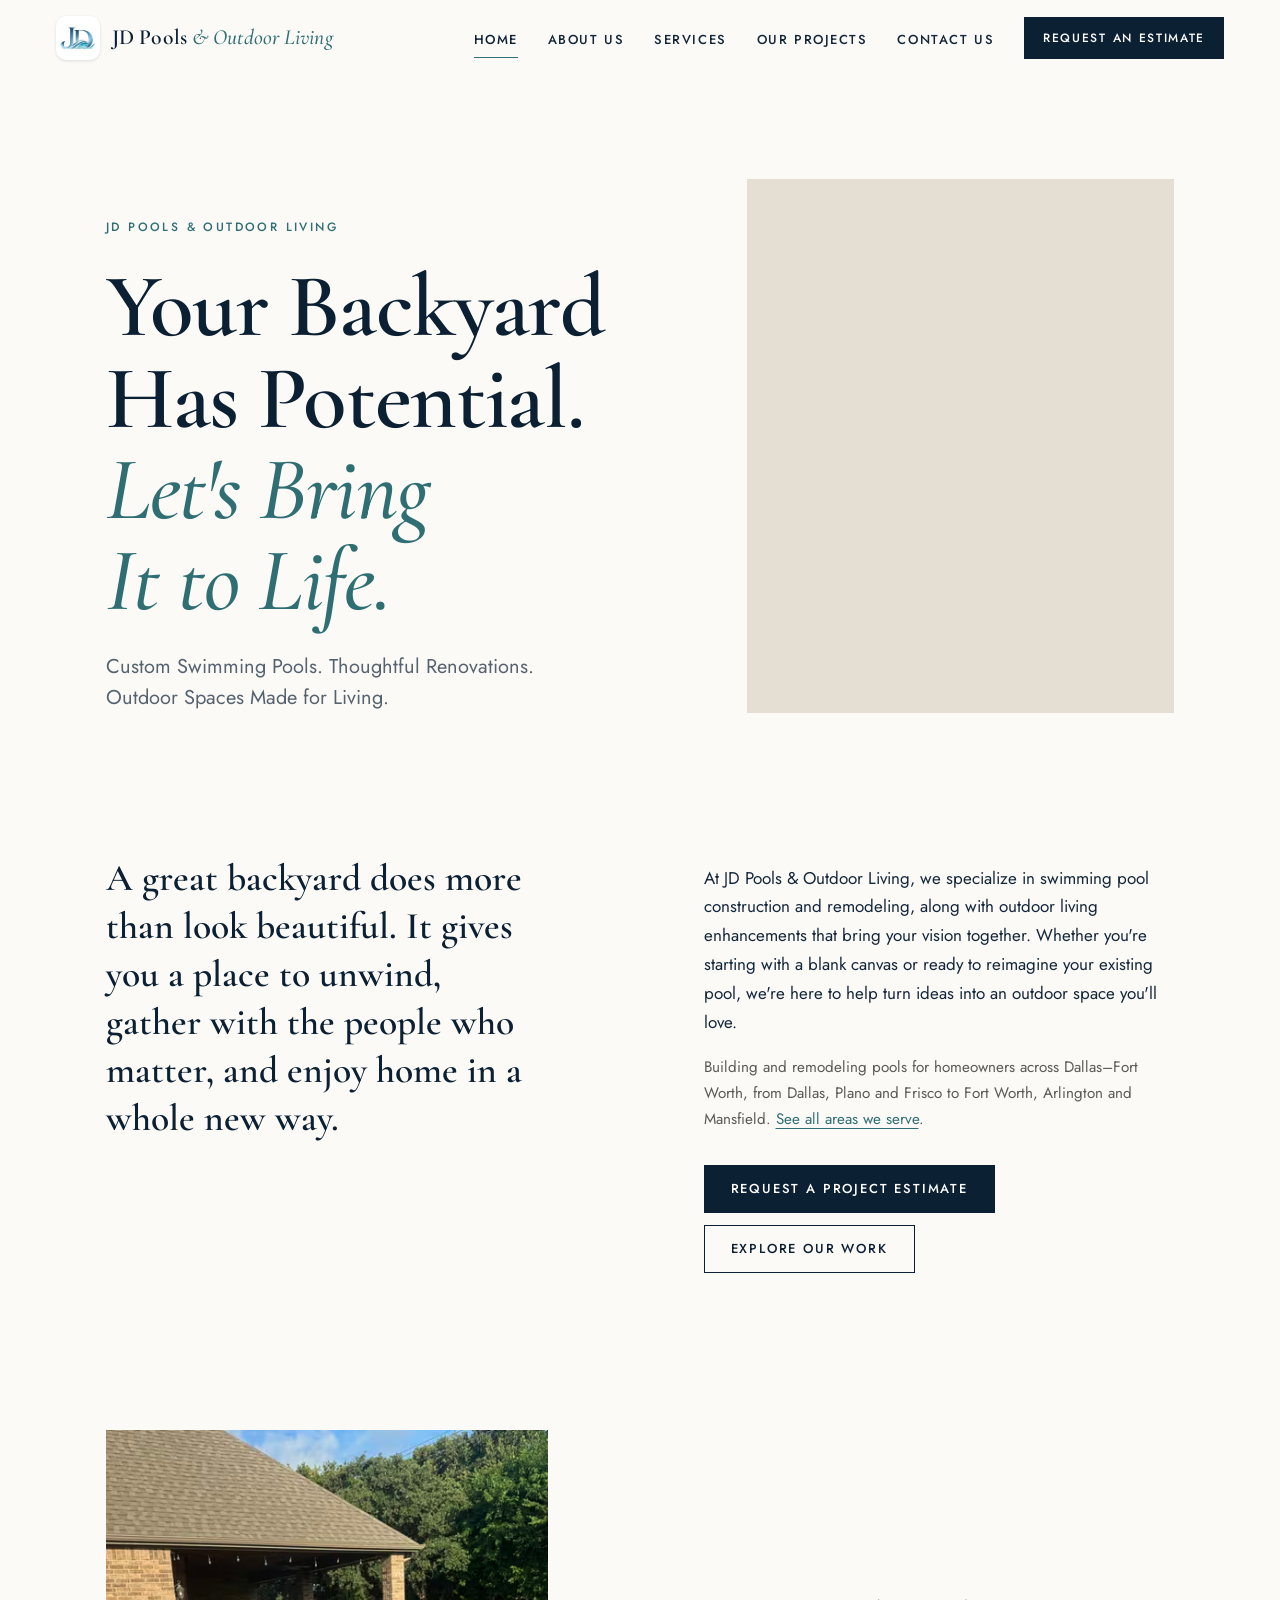
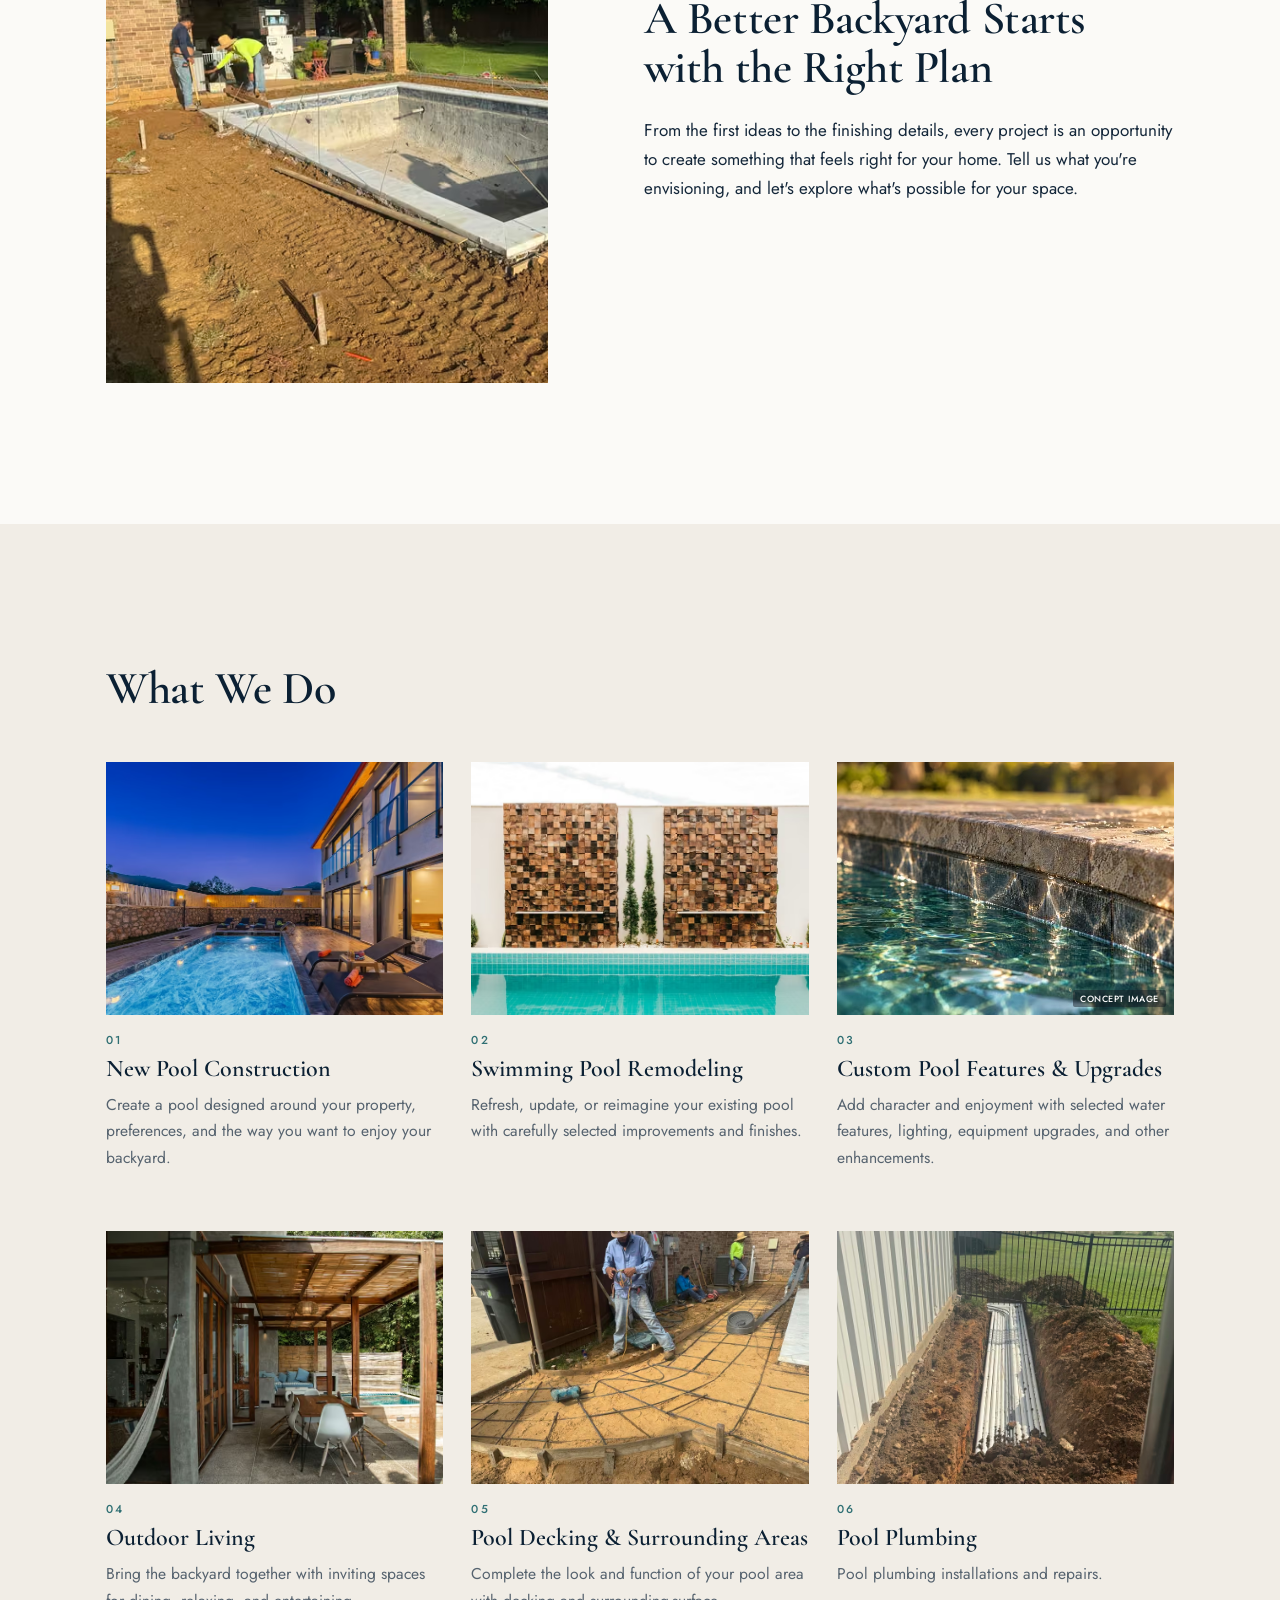
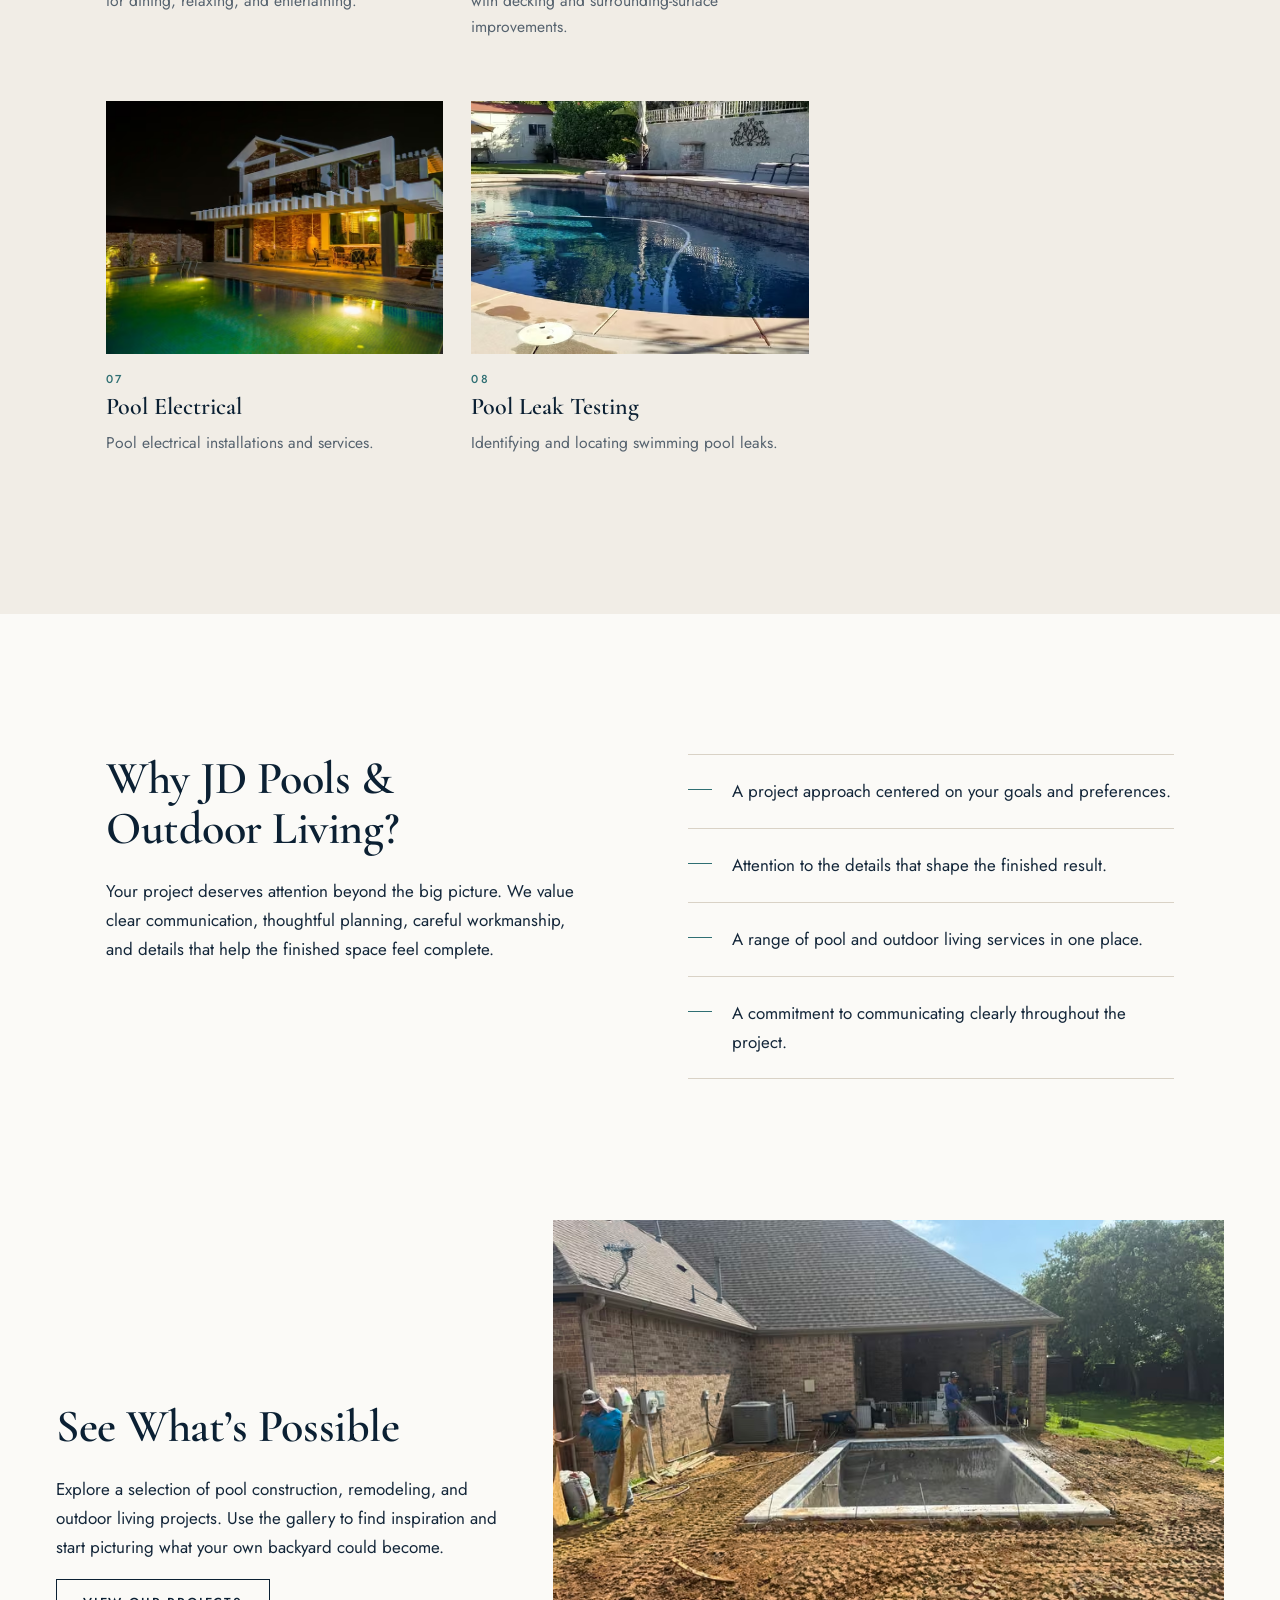
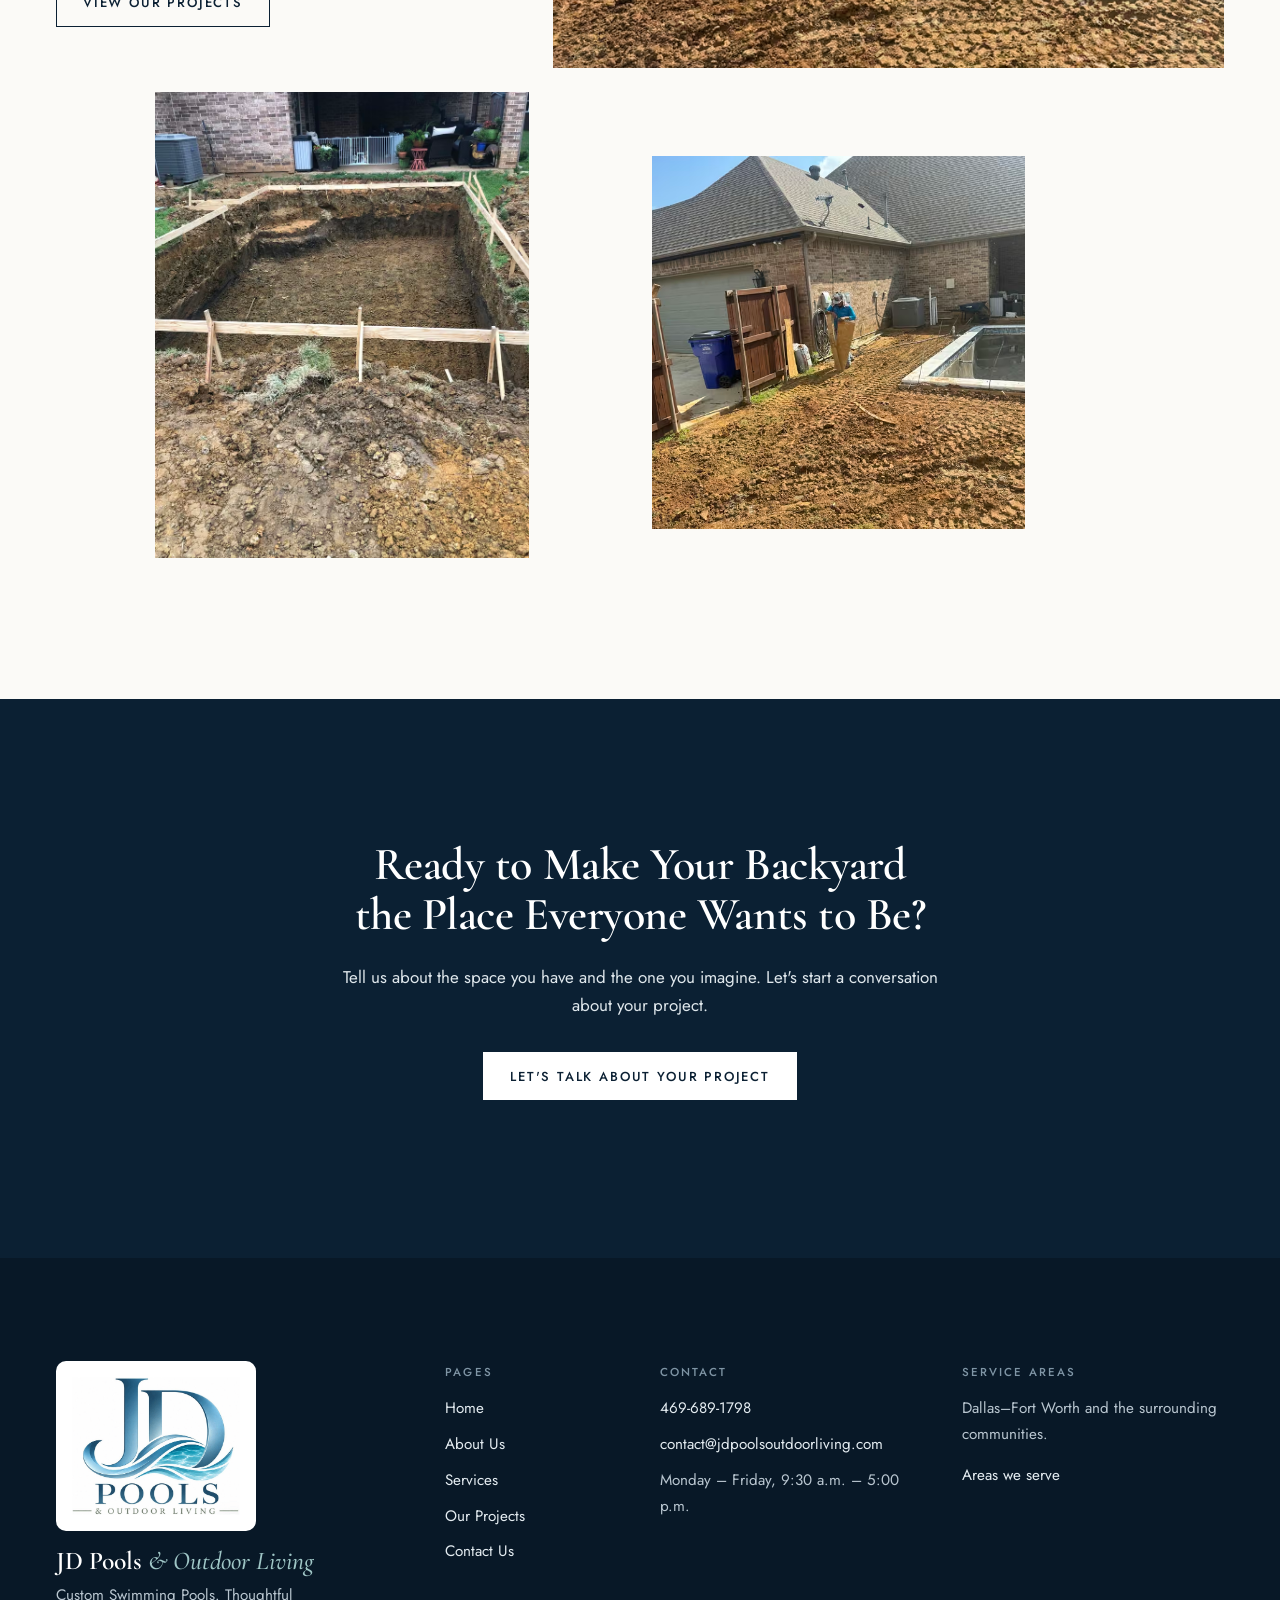
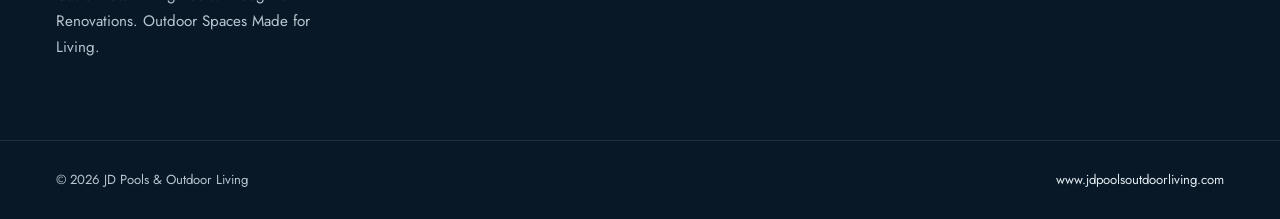
==== commit 1eef4623: "Update preview: replace Pool Leak Testing image The Home “What We Do” Pool Leak Testing card no long" ====
--- a/index.html
+++ b/index.html
@@ -16,7 +16,7 @@
 <link rel="apple-touch-icon" href="static/img/apple-touch-icon.png">
 <link rel="preload" href="static/fonts/cormorantgaramond-600-latin.woff2" as="font" type="font/woff2" crossorigin>
 <link rel="preload" href="static/fonts/jost-400-latin.woff2" as="font" type="font/woff2" crossorigin>
-<link rel="stylesheet" href="static/css/site.css?v=202611112016">
+<link rel="stylesheet" href="static/css/site.css?v=202611152329">
 <link rel="preload" as="image" type="image/avif" media="(max-width: 899px)" imagesrcset="static/img/photos/finished-long-m-480.avif 480w, static/img/photos/finished-long-m-800.avif 800w, static/img/photos/finished-long-m-1200.avif 1200w" imagesizes="calc(100vw - 40px)" fetchpriority="high"><link rel="preload" as="image" type="image/avif" media="(min-width: 900px)" imagesrcset="static/img/photos/finished-long-480.avif 480w, static/img/photos/finished-long-800.avif 800w, static/img/photos/finished-long-1200.avif 1200w" imagesizes="42vw" fetchpriority="high"><script type="application/ld+json">{
  "@context": "https://schema.org",
  "@type": [
@@ -659,7 +659,7 @@
       </li>
       <li class="svc-item">
         <a href="services.html#leak-testing" class="svc-item__link">
-          <div class="photo " style="aspect-ratio:4/3" data-src="concept"><picture><source type="image/avif" srcset="static/img/photos/cx-sv-repairs-480.avif 480w, static/img/photos/cx-sv-repairs-800.avif 800w, static/img/photos/cx-sv-repairs-900.avif 900w" sizes="(min-width: 1100px) 50vw, 100vw"><source type="image/webp" srcset="static/img/photos/cx-sv-repairs-480.webp 480w, static/img/photos/cx-sv-repairs-800.webp 800w, static/img/photos/cx-sv-repairs-900.webp 900w" sizes="(min-width: 1100px) 50vw, 100vw"><img src="static/img/photos/cx-sv-repairs-900.jpg" srcset="static/img/photos/cx-sv-repairs-480.jpg 480w, static/img/photos/cx-sv-repairs-800.jpg 800w, static/img/photos/cx-sv-repairs-900.jpg 900w" sizes="(min-width: 1100px) 50vw, 100vw" alt="Pool and spa area during a repair visit (concept image)" width="900" height="600" loading="lazy" decoding="async" style="object-position:50% 50%"></picture></div>
+          <div class="photo " style="aspect-ratio:4/3" data-src="stock"><picture><source type="image/avif" srcset="static/img/photos/stock-pool-service-480.avif 480w, static/img/photos/stock-pool-service-800.avif 800w, static/img/photos/stock-pool-service-1200.avif 1200w, static/img/photos/stock-pool-service-1600.avif 1600w" sizes="(min-width: 1100px) 50vw, 100vw"><source type="image/webp" srcset="static/img/photos/stock-pool-service-480.webp 480w, static/img/photos/stock-pool-service-800.webp 800w, static/img/photos/stock-pool-service-1200.webp 1200w, static/img/photos/stock-pool-service-1600.webp 1600w" sizes="(min-width: 1100px) 50vw, 100vw"><img src="static/img/photos/stock-pool-service-1200.jpg" srcset="static/img/photos/stock-pool-service-480.jpg 480w, static/img/photos/stock-pool-service-800.jpg 800w, static/img/photos/stock-pool-service-1200.jpg 1200w, static/img/photos/stock-pool-service-1600.jpg 1600w" sizes="(min-width: 1100px) 50vw, 100vw" alt="Backyard pool during a service visit, with the skimmer lid off and a hose line in the water (stock photo)" width="1200" height="584" loading="lazy" decoding="async" style="object-position:50% 55%"></picture></div>
           <span class="svc-item__num" aria-hidden="true">08</span>
           <h3 class="h3">Pool Leak Testing</h3>
           <p>Identifying and locating swimming pool leaks.</p>
@@ -731,6 +731,6 @@
     <p><a href="https://www.jdpoolsoutdoorliving.com/">www.jdpoolsoutdoorliving.com</a></p>
   </div>
 </footer>
-<script src="static/js/site.js?v=202611112016" defer></script>
+<script src="static/js/site.js?v=202611152329" defer></script>
 </body>
 </html>
